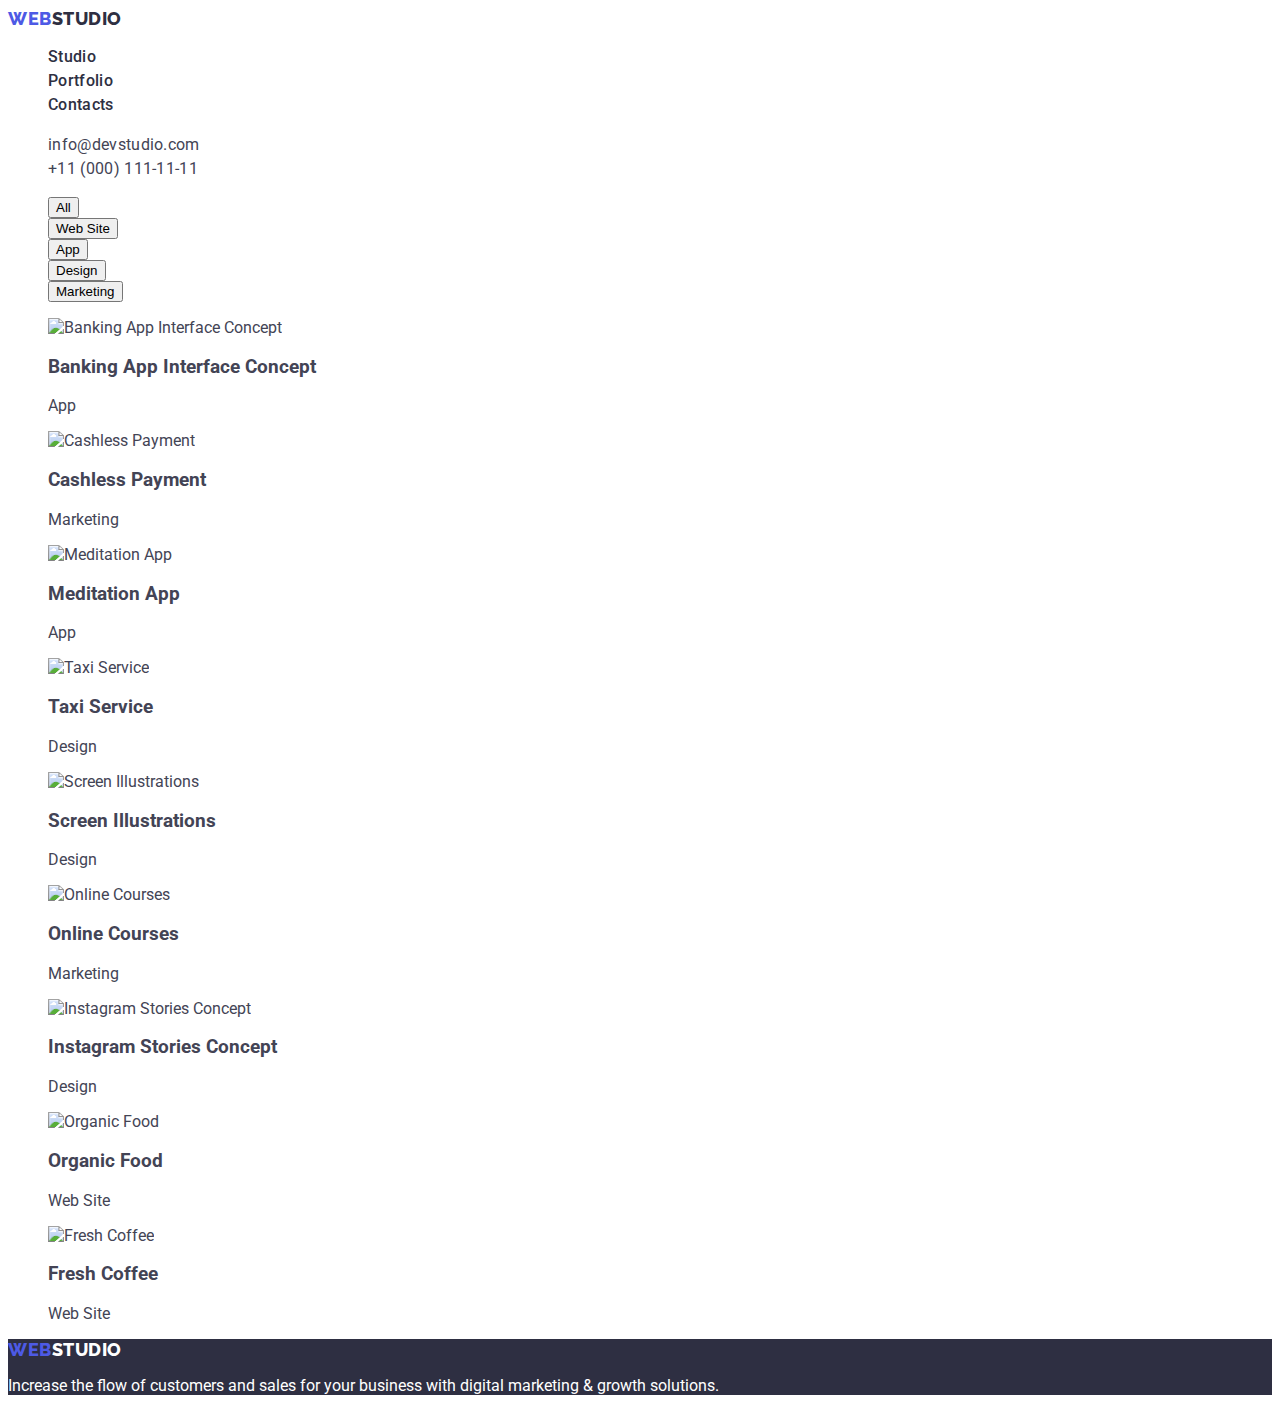
==== portfolio.html @ 9f25b4e6 "big update css class new" ====
<!DOCTYPE html>
<html lang="en">

<head>
  <meta charset="UTF-8" />
  <meta name="viewport" content="width=<device-width>, initial-scale=1.0" />
  <meta name="description" content="Homework" />
  <link rel="stylesheet" href="./css/styles.css" />
  <link rel="preconnect" href="https://fonts.googleapis.com" />
  <link rel="preconnect" href="https://fonts.gstatic.com" crossorigin />
  <link href="https://fonts.googleapis.com/css2?family=Raleway:wght@800&family=Roboto:wght@400;500;700;900&display=swap"
    rel="stylesheet" />
  <title>Portfolio</title>
</head>

<body>
  <header>
    <nav>
      <a class="logo link" href="./index.html">Web<span class="second-part-logo">Studio</span></a>
      <ul class="list">
        <li><a class="menu-item link" href="./index.html">Studio</a></li>
        <li><a class="menu-item link" href="./portfolio.html">Portfolio</a></li>
        <li><a class="menu-item link" href="">Contacts</a></li>
      </ul>
    </nav>
    <address class="contact">
      <ul class="list">
        <!-- Email Link -->
        <li><a class="contact-item link" href="mailto:info@devstudio.com">info@devstudio.com</a></li>
        <!-- Phone Link -->
        <li><a class="contact-item link" href="tel:+110001111111">+11 (000) 111-11-11</a></li>
      </ul>
    </address>
  </header>
  <main>
    <!-- Section 1 Filter  -->
    <section>
      <ul class="list">
        <li><button type="button">All</button></li>
        <li><button type="button">Web Site</button></li>
        <li><button type="button">App</button></li>
        <li><button type="button">Design</button></li>
        <li><button type="button">Marketing</button></li>
      </ul>
    </section>

    <!-- Section 2 Portfolio  -->
    <section>
      <ul class="list">
        <li>
          <img src="./images/portfolio-img-1.jpg" alt="Banking App Interface Concept" width="360" height="300" />
          <h3>Banking App Interface Concept</h3>
          <p>App</p>
        </li>
        <li>
          <img src="./images/portfolio-img-2.jpg" alt="Cashless Payment" width="360" height="300" />
          <h3>Cashless Payment</h3>
          <p>Marketing</p>
        </li>
        <li>
          <img src="./images/portfolio-img-3.jpg" alt="Meditation App" width="360" height="300" />
          <h3>Meditation App</h3>
          <p>App</p>
        </li>
        <li>
          <img src="./images/portfolio-img-4.jpg" alt="Taxi Service" width="360" height="300" />
          <h3>Taxi Service</h3>
          <p>Design</p>
        </li>

        <li>
          <img src="./images/portfolio-img-5.jpg" alt="Screen Illustrations" width="360" height="300" />
          <h3>Screen Illustrations</h3>
          <p>Design</p>
        </li>
        <li>
          <img src="./images/portfolio-img-6.jpg" alt="Online Courses" width="360" height="300" />
          <h3>Online Courses</h3>
          <p>Marketing</p>
        </li>
        <li>
          <img src="./images/portfolio-img-7.jpg" alt="Instagram Stories Concept " width="360" height="300" />
          <h3>Instagram Stories Concept</h3>
          <p>Design</p>
        </li>
        <li>
          <img src="./images/portfolio-img-8.jpg" alt="Organic Food" width="360" height="300" />
          <h3>Organic Food</h3>
          <p>Web Site</p>
        </li>
        <li>
          <img src="./images/portfolio-img-9.jpg" alt="Fresh Coffee" width="360" height="300" />
          <h3>Fresh Coffee</h3>
          <p>Web Site</p>
        </li>
      </ul>
    </section>
  </main>

  <footer class="footer">
    <!-- Footage logo -->
    <a class="logo link" href="./index.html">Web<span class="second-part-white">Studio</span></a>
    <!-- Footage text -->
    <p>
      Increase the flow of customers and sales for your business with digital
      marketing & growth solutions.
    </p>
  </footer>
</body>

</html>
---- css/styles.css ----
:root {
  --font-color: #434455;
  --background-color: #ffffff;
  --first-part-logo: #4d5ae5;
  --second-part-logo: #2e2f42;
  --second-part-white: #ffffff;
  --contact: #434455;
  --hero-background: #2e2f42;
  --hero-title: #ffffff;
  --hero-button: #4d5ae5;
  --footer-background: #2e2f42;
  --footer-text: #fff;
}
body {
  font-family: "Roboto", sans-serif;
  color: var(--font-color);
  background-color: var(--background-color);
}
.logo {
  color: var(--first-part-logo);
  font-family: "Raleway", sans-serif;
  font-size: 18px;
  font-weight: 800;
  line-height: 1.17;
  letter-spacing: 0.03em;
  text-transform: uppercase;
  text-decoration: none;
}
.second-part-logo {
  color: var(--second-part-logo);
}
.second-part-white {
  color: var(--second-part-white);
}
.list {
  list-style: none;
}
.menu-item {
  color: var(--second-part-logo);
  font-size: 16px;
  font-weight: 500;
  line-height: 1.5;
  letter-spacing: 0.02em;
}
.menu-item:hover,
.menu-item:focus,
.menu-item:active {
  color: #404bbf;
}
.link {
  text-decoration: none;
}
.contact {
  font-style: normal;
}
.contact-item {
  color: var(--contact);
  font-size: 16px;
  line-height: 1.5;
  letter-spacing: 0.02em;
}
.contact-item:hover,
.contact-item:focus,
.contact-item:active {
  color: #404bbf;
}
.hero-background {
  background-color: var(--hero-background);
}
.hero-title {
  color: var(--hero-title);
  text-align: center;
  font-family: Roboto;
  font-size: 56px;
  font-style: normal;
  font-weight: 700;
  line-height: 1.07;
  letter-spacing: 1.12px;
}
.hero-button {
  border-radius: 4px;
  background: var(--hero-button);
  box-shadow: 0px 4px 4px 0px rgba(0, 0, 0, 0.15);
}
.button-text {
  color: var(--hero-title);
  font-family: Roboto;
  font-size: 16px;
  font-style: normal;
  font-weight: 500;
  line-height: 1.5em; /* 150% */
  letter-spacing: 0.64px;
}
.footer {
  background-color: var(--footer-background);
  color: var(--footer-text);
}
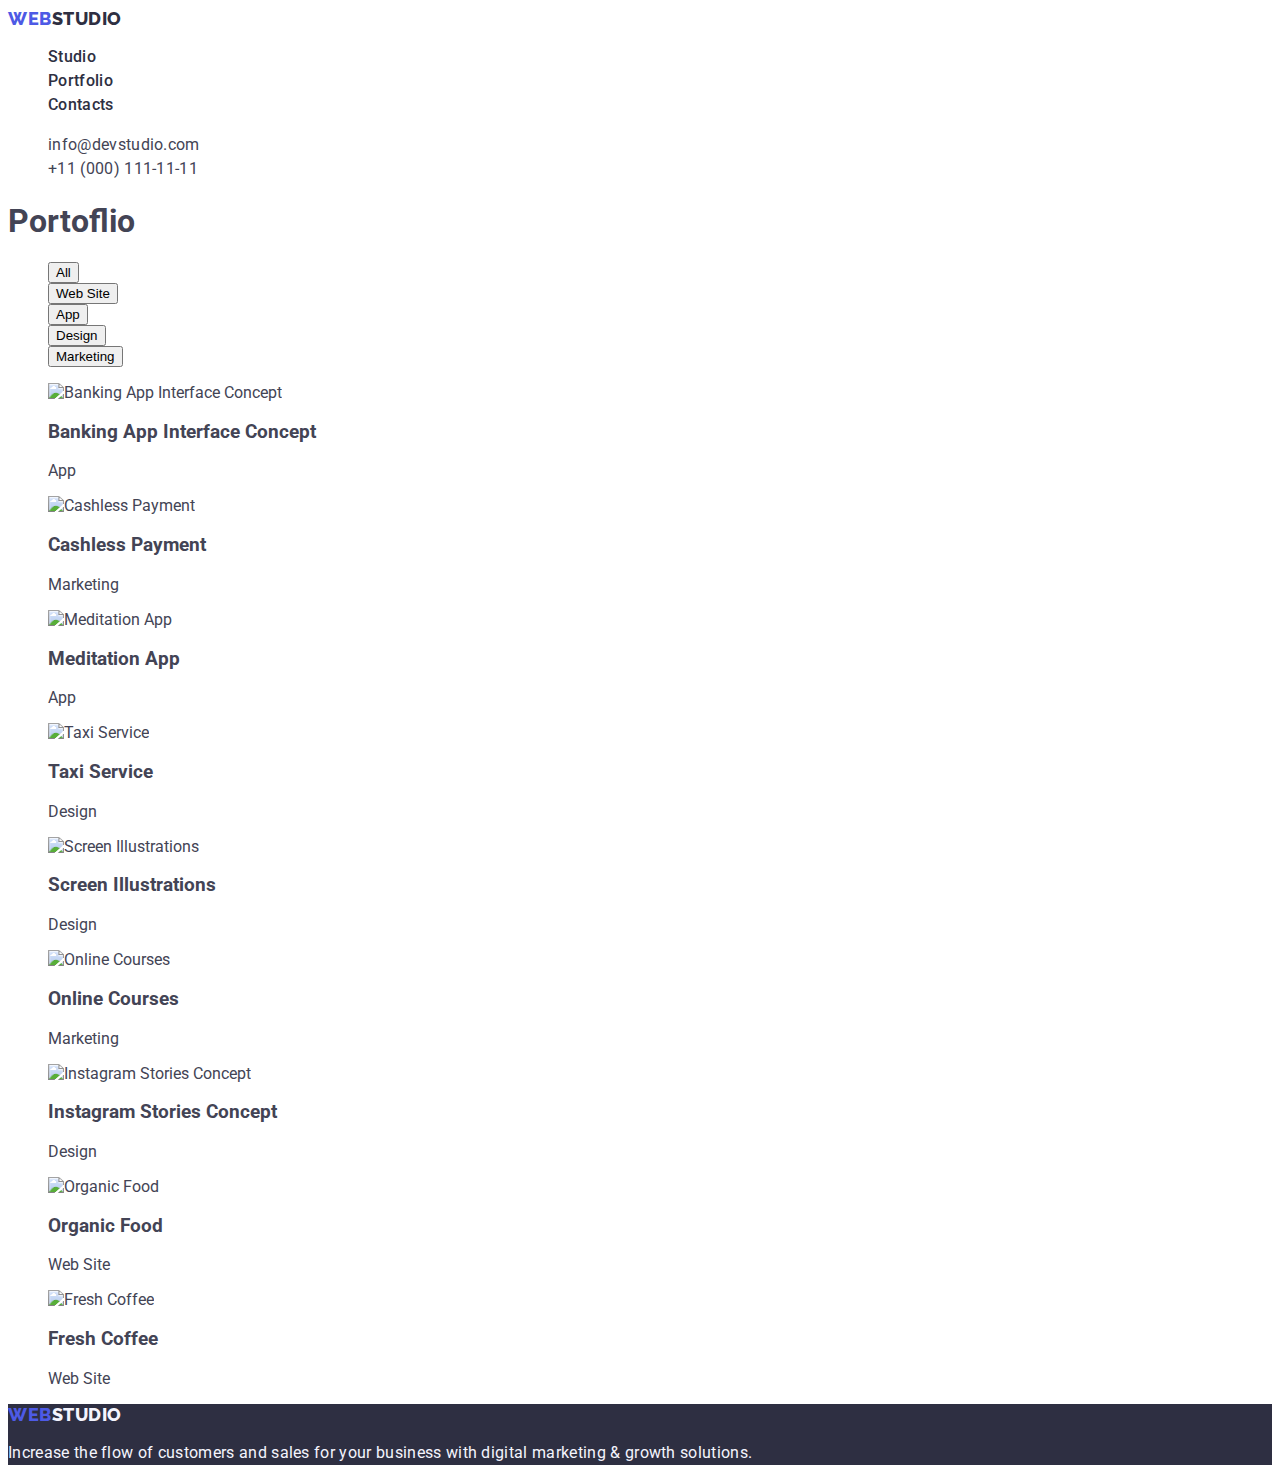
==== commit 8e5bd5b5: "portfolio-update" ====
--- a/portfolio.html
+++ b/portfolio.html
@@ -33,8 +33,8 @@
     </address>
   </header>
   <main>
-    <!-- Section 1 Filter  -->
     <section>
+      <h1>Portoflio</h1>
       <ul class="list">
         <li><button type="button">All</button></li>
         <li><button type="button">Web Site</button></li>
@@ -42,10 +42,7 @@
         <li><button type="button">Design</button></li>
         <li><button type="button">Marketing</button></li>
       </ul>
-    </section>
 
-    <!-- Section 2 Portfolio  -->
-    <section>
       <ul class="list">
         <li>
           <img src="./images/portfolio-img-1.jpg" alt="Banking App Interface Concept" width="360" height="300" />
@@ -101,7 +98,7 @@
     <!-- Footage logo -->
     <a class="logo link" href="./index.html">Web<span class="second-part-white">Studio</span></a>
     <!-- Footage text -->
-    <p>
+    <p class="footer-text">
       Increase the flow of customers and sales for your business with digital
       marketing & growth solutions.
     </p>
--- a/css/styles.css
+++ b/css/styles.css
@@ -3,13 +3,17 @@
   --background-color: #ffffff;
   --first-part-logo: #4d5ae5;
   --second-part-logo: #2e2f42;
-  --second-part-white: #ffffff;
+  --second-part-white: #f4f4fd;
   --contact: #434455;
   --hero-background: #2e2f42;
   --hero-title: #ffffff;
   --hero-button: #4d5ae5;
   --footer-background: #2e2f42;
-  --footer-text: #fff;
+  --footer-text: #f4f4fd;
+  --features-title: #2e2f42;
+  --button-hover: #404bbf;
+  --main-header: #2e2f42;
+  --light-bg: #f4f4fd;
 }
 body {
   font-family: "Roboto", sans-serif;
@@ -75,23 +79,72 @@
   font-style: normal;
   font-weight: 700;
   line-height: 1.07;
-  letter-spacing: 1.12px;
+  letter-spacing: 0.02em;
 }
 .hero-button {
-  border-radius: 4px;
   background: var(--hero-button);
-  box-shadow: 0px 4px 4px 0px rgba(0, 0, 0, 0.15);
-}
-.button-text {
   color: var(--hero-title);
-  font-family: Roboto;
+  font-family: "Roboto", sans-serif;
   font-size: 16px;
   font-style: normal;
   font-weight: 500;
-  line-height: 1.5em; /* 150% */
-  letter-spacing: 0.64px;
+  line-height: 1.5;
+  letter-spacing: 0.04em;
+  cursor: pointer;
+}
+.hero-button:hover,
+.hero-button:focus,
+.hero-button:active {
+  background-color: var(--button-hover);
+}
+.features-title {
+  color: var(--features-title);
+  font-family: Roboto;
+  font-size: 20px;
+  font-style: normal;
+  font-weight: 500;
+  line-height: 1.2;
+  letter-spacing: 0.02em;
+}
+.features-text {
+  line-height: 1.5; /* 150% */
+  letter-spacing: 0.02em;
+}
+.light-bg {
+  background: var(--light-bg);
+}
+.team-card {
+  background: #ffffff;
+}
+.team-title {
+  color: var(--features-title);
+  font-family: Roboto;
+  font-size: 20px;
+  font-style: normal;
+  font-weight: 500;
+  line-height: 1.2;
+  letter-spacing: 0.02em;
+}
+.team-text {
+  line-height: 1.5; /* 150% */
+  letter-spacing: 0.02em;
+}
+.main-header {
+  color: var(--main-header);
+  text-align: center;
+  font-family: Roboto;
+  font-size: 36px;
+  font-style: normal;
+  font-weight: 700;
+  line-height: 1.11;
+  letter-spacing: 0.02em;
+  text-transform: capitalize;
 }
 .footer {
   background-color: var(--footer-background);
+}
+.footer-text {
   color: var(--footer-text);
+  line-height: 1.5;
+  letter-spacing: 0.02em;
 }
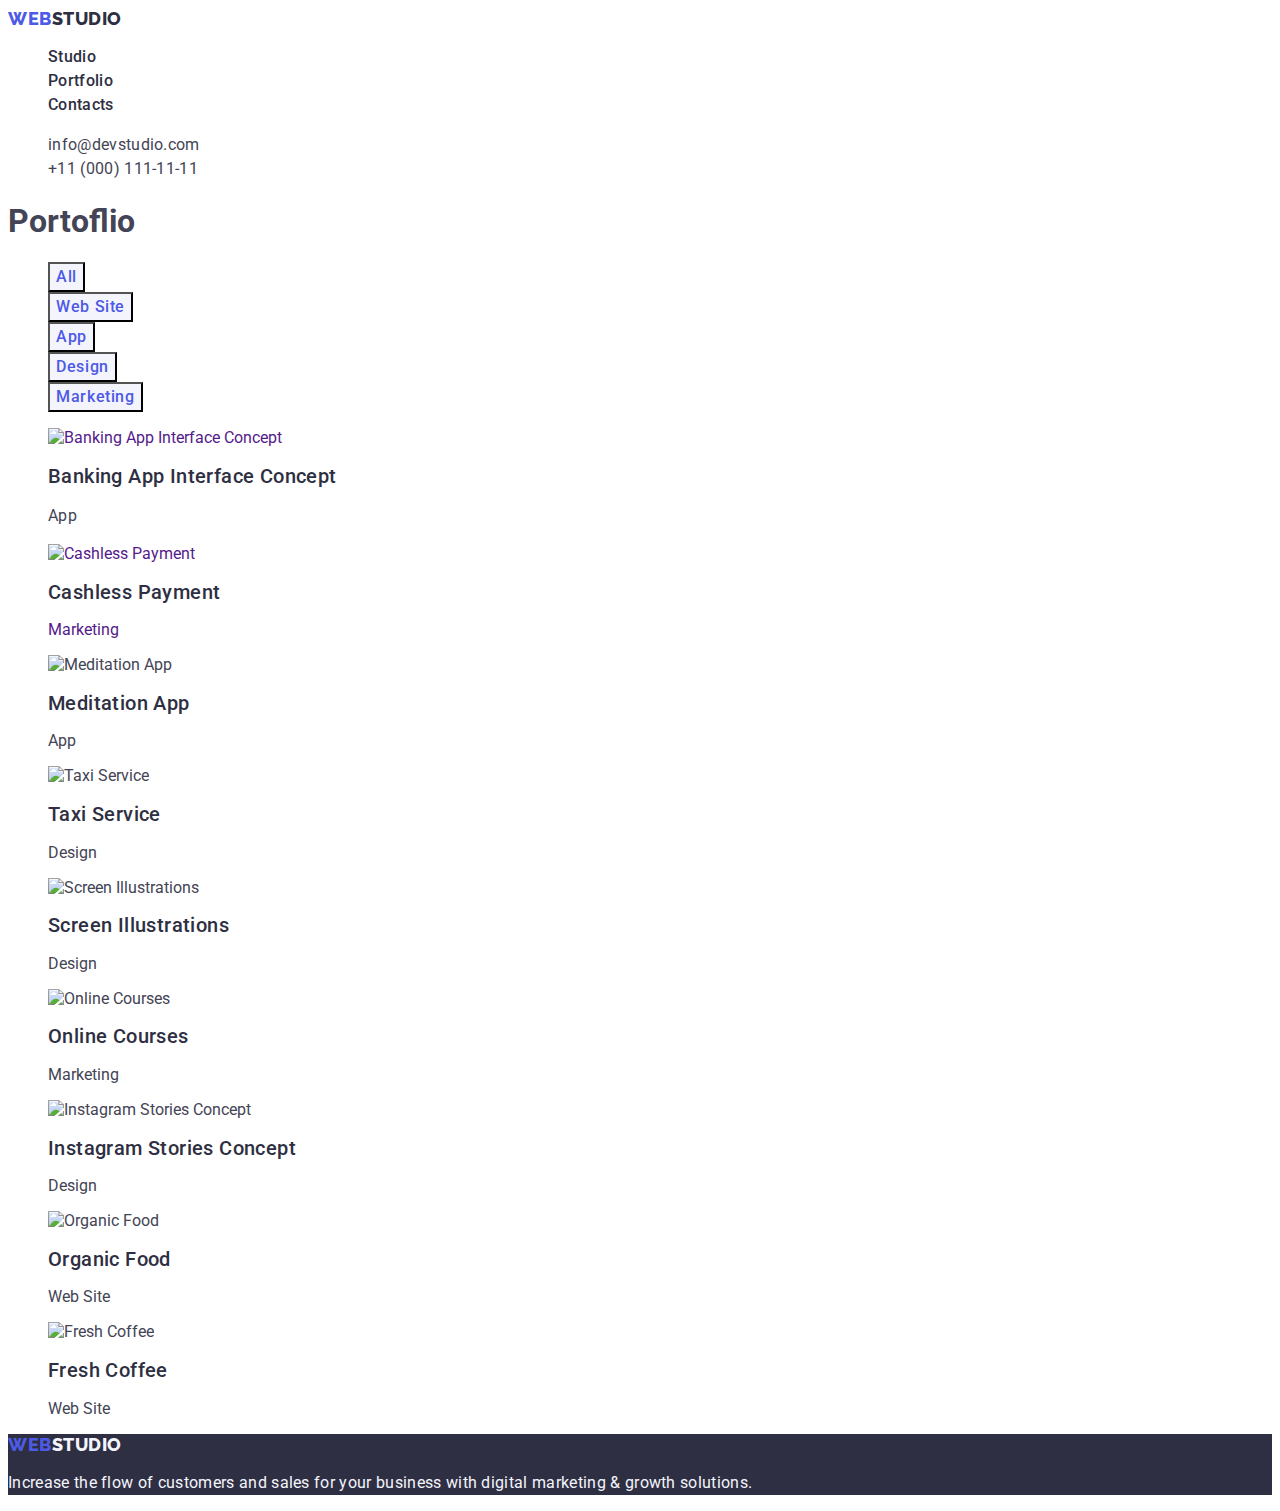
==== commit 75a3fd80: "last css upd" ====
--- a/portfolio.html
+++ b/portfolio.html
@@ -36,59 +36,77 @@
     <section>
       <h1>Portoflio</h1>
       <ul class="list">
-        <li><button type="button">All</button></li>
-        <li><button type="button">Web Site</button></li>
-        <li><button type="button">App</button></li>
-        <li><button type="button">Design</button></li>
-        <li><button type="button">Marketing</button></li>
+        <li><button type="button" class="filter-btn">All</button></li>
+        <li><button type="button" class="filter-btn">Web Site</button></li>
+        <li><button type="button" class="filter-btn">App</button></li>
+        <li><button type="button" class="filter-btn">Design</button></li>
+        <li><button type="button" class="filter-btn">Marketing</button></li>
       </ul>
 
       <ul class="list">
         <li>
-          <img src="./images/portfolio-img-1.jpg" alt="Banking App Interface Concept" width="360" height="300" />
-          <h3>Banking App Interface Concept</h3>
-          <p>App</p>
+          <a class="link" href="">
+            <img src="./images/portfolio-img-1.jpg" alt="Banking App Interface Concept" width="360" height="300" />
+            <h2 class="portfolio-title">Banking App Interface Concept</h2>
+            <p class="portfolio-text">App</p>
+          </a>
         </li>
         <li>
-          <img src="./images/portfolio-img-2.jpg" alt="Cashless Payment" width="360" height="300" />
-          <h3>Cashless Payment</h3>
-          <p>Marketing</p>
+          <a class="link" href="">
+            <img src="./images/portfolio-img-2.jpg" alt="Cashless Payment" width="360" height="300" />
+            <h2 class="portfolio-title">Cashless Payment</h2>
+            <p>Marketing</p>
+          </a>
         </li>
         <li>
+          <a class="link" href=""></a>
           <img src="./images/portfolio-img-3.jpg" alt="Meditation App" width="360" height="300" />
-          <h3>Meditation App</h3>
+          <h2 class="portfolio-title">Meditation App</h2>
           <p>App</p>
+          </a>
         </li>
         <li>
+          <a class="link" href=""></a>
           <img src="./images/portfolio-img-4.jpg" alt="Taxi Service" width="360" height="300" />
-          <h3>Taxi Service</h3>
+          <h2 class="portfolio-title">Taxi Service</h2>
           <p>Design</p>
+          </a>
         </li>
 
         <li>
+          <a class="link" href=""></a>
           <img src="./images/portfolio-img-5.jpg" alt="Screen Illustrations" width="360" height="300" />
-          <h3>Screen Illustrations</h3>
+          <h2 class="portfolio-title">Screen Illustrations</h2>
           <p>Design</p>
+          </a>
         </li>
         <li>
+          <a class="link" href=""></a>
           <img src="./images/portfolio-img-6.jpg" alt="Online Courses" width="360" height="300" />
-          <h3>Online Courses</h3>
+          <h2 class="portfolio-title">Online Courses</h2>
           <p>Marketing</p>
+          </a>
         </li>
         <li>
+          <a class="link" href=""></a>
           <img src="./images/portfolio-img-7.jpg" alt="Instagram Stories Concept " width="360" height="300" />
-          <h3>Instagram Stories Concept</h3>
+          <h2 class="portfolio-title">Instagram Stories Concept</h2>
           <p>Design</p>
+          </a>
         </li>
         <li>
+          <a class="link" href=""></a>
           <img src="./images/portfolio-img-8.jpg" alt="Organic Food" width="360" height="300" />
-          <h3>Organic Food</h3>
+          <h2 class="portfolio-title">Organic Food</h2>
           <p>Web Site</p>
+          </a>
         </li>
         <li>
+          <a class="link" href=""></a>
           <img src="./images/portfolio-img-9.jpg" alt="Fresh Coffee" width="360" height="300" />
-          <h3>Fresh Coffee</h3>
+          <h2 class="portfolio-title">Fresh Coffee</h2>
           <p>Web Site</p>
+          </a>
         </li>
       </ul>
     </section>
--- a/css/styles.css
+++ b/css/styles.css
@@ -14,6 +14,8 @@
   --button-hover: #404bbf;
   --main-header: #2e2f42;
   --light-bg: #f4f4fd;
+  --portfolio-title: #2e2f42;
+  --portfolio-text: #434455;
 }
 body {
   font-family: "Roboto", sans-serif;
@@ -92,6 +94,24 @@
   letter-spacing: 0.04em;
   cursor: pointer;
 }
+.filter-btn {
+  background: var(--light-bg);
+  color: var(--hero-button);
+  font-family: "Roboto", sans-serif;
+  font-size: 16px;
+  font-style: normal;
+  font-weight: 500;
+  line-height: 1.5;
+  letter-spacing: 0.04em;
+  cursor: pointer;
+}
+.filter-btn:hover,
+.filter-btn:focus,
+.filter-btn:active {
+  color: #ffffff;
+  background-color: #404bbf;
+}
+
 .hero-button:hover,
 .hero-button:focus,
 .hero-button:active {
@@ -140,6 +160,21 @@
   letter-spacing: 0.02em;
   text-transform: capitalize;
 }
+.portfolio-title {
+  font-size: 20px;
+  font-weight: 500;
+  line-height: 1.2;
+  letter-spacing: 0.02em;
+  color: var(--portfolio-title);
+}
+.portfolio-text {
+  font-size: 16px;
+  font-weight: 400;
+  line-height: 1.5;
+  letter-spacing: 0.02em;
+  color: var(--portfolio-text);
+}
+
 .footer {
   background-color: var(--footer-background);
 }
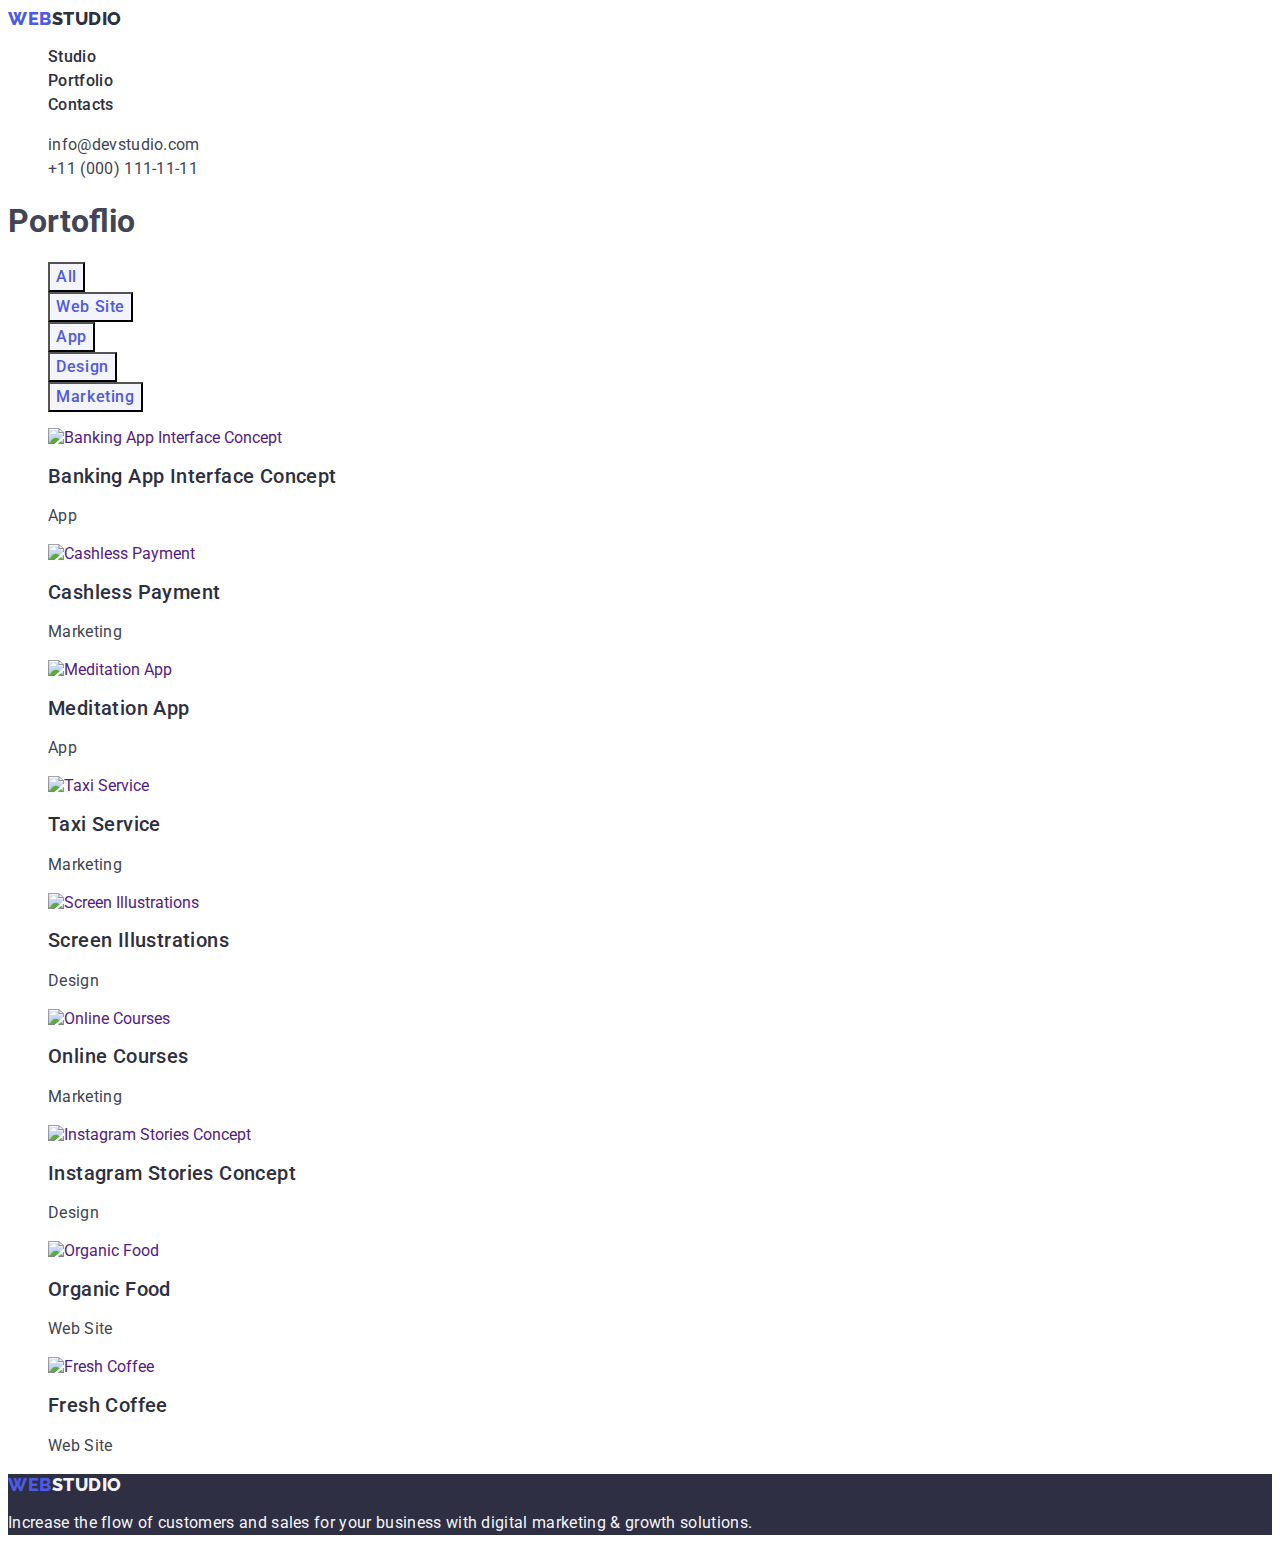
==== commit b74773f5: "finish" ====
--- a/portfolio.html
+++ b/portfolio.html
@@ -55,57 +55,57 @@
           <a class="link" href="">
             <img src="./images/portfolio-img-2.jpg" alt="Cashless Payment" width="360" height="300" />
             <h2 class="portfolio-title">Cashless Payment</h2>
-            <p>Marketing</p>
+            <p class="portfolio-text">Marketing</p>
           </a>
         </li>
         <li>
-          <a class="link" href=""></a>
-          <img src="./images/portfolio-img-3.jpg" alt="Meditation App" width="360" height="300" />
-          <h2 class="portfolio-title">Meditation App</h2>
-          <p>App</p>
+          <a class="link" href="">
+            <img src="./images/portfolio-img-3.jpg" alt="Meditation App" width="360" height="300" />
+            <h2 class="portfolio-title">Meditation App</h2>
+            <p class="portfolio-text">App</p>
           </a>
         </li>
         <li>
-          <a class="link" href=""></a>
-          <img src="./images/portfolio-img-4.jpg" alt="Taxi Service" width="360" height="300" />
-          <h2 class="portfolio-title">Taxi Service</h2>
-          <p>Design</p>
+          <a class="link" href="">
+            <img src="./images/portfolio-img-4.jpg" alt="Taxi Service" width="360" height="300" />
+            <h2 class="portfolio-title">Taxi Service</h2>
+            <p class="portfolio-text">Marketing</p>
           </a>
         </li>
 
         <li>
-          <a class="link" href=""></a>
-          <img src="./images/portfolio-img-5.jpg" alt="Screen Illustrations" width="360" height="300" />
-          <h2 class="portfolio-title">Screen Illustrations</h2>
-          <p>Design</p>
+          <a class="link" href="">
+            <img src="./images/portfolio-img-5.jpg" alt="Screen Illustrations" width="360" height="300" />
+            <h2 class="portfolio-title">Screen Illustrations</h2>
+            <p class="portfolio-text">Design</p>
           </a>
         </li>
         <li>
-          <a class="link" href=""></a>
-          <img src="./images/portfolio-img-6.jpg" alt="Online Courses" width="360" height="300" />
-          <h2 class="portfolio-title">Online Courses</h2>
-          <p>Marketing</p>
+          <a class="link" href="">
+            <img src="./images/portfolio-img-6.jpg" alt="Online Courses" width="360" height="300" />
+            <h2 class="portfolio-title">Online Courses</h2>
+            <p class="portfolio-text">Marketing</p>
           </a>
         </li>
         <li>
-          <a class="link" href=""></a>
-          <img src="./images/portfolio-img-7.jpg" alt="Instagram Stories Concept " width="360" height="300" />
-          <h2 class="portfolio-title">Instagram Stories Concept</h2>
-          <p>Design</p>
+          <a class="link" href="">
+            <img src="./images/portfolio-img-7.jpg" alt="Instagram Stories Concept " width="360" height="300" />
+            <h2 class="portfolio-title">Instagram Stories Concept</h2>
+            <p class="portfolio-text">Design</p>
           </a>
         </li>
         <li>
-          <a class="link" href=""></a>
-          <img src="./images/portfolio-img-8.jpg" alt="Organic Food" width="360" height="300" />
-          <h2 class="portfolio-title">Organic Food</h2>
-          <p>Web Site</p>
+          <a class="link" href="">
+            <img src="./images/portfolio-img-8.jpg" alt="Organic Food" width="360" height="300" />
+            <h2 class="portfolio-title">Organic Food</h2>
+            <p class="portfolio-text">Web Site</p>
           </a>
         </li>
         <li>
-          <a class="link" href=""></a>
-          <img src="./images/portfolio-img-9.jpg" alt="Fresh Coffee" width="360" height="300" />
-          <h2 class="portfolio-title">Fresh Coffee</h2>
-          <p>Web Site</p>
+          <a class="link" href="">
+            <img src="./images/portfolio-img-9.jpg" alt="Fresh Coffee" width="360" height="300" />
+            <h2 class="portfolio-title">Fresh Coffee</h2>
+            <p class="portfolio-text">Web Site</p>
           </a>
         </li>
       </ul>
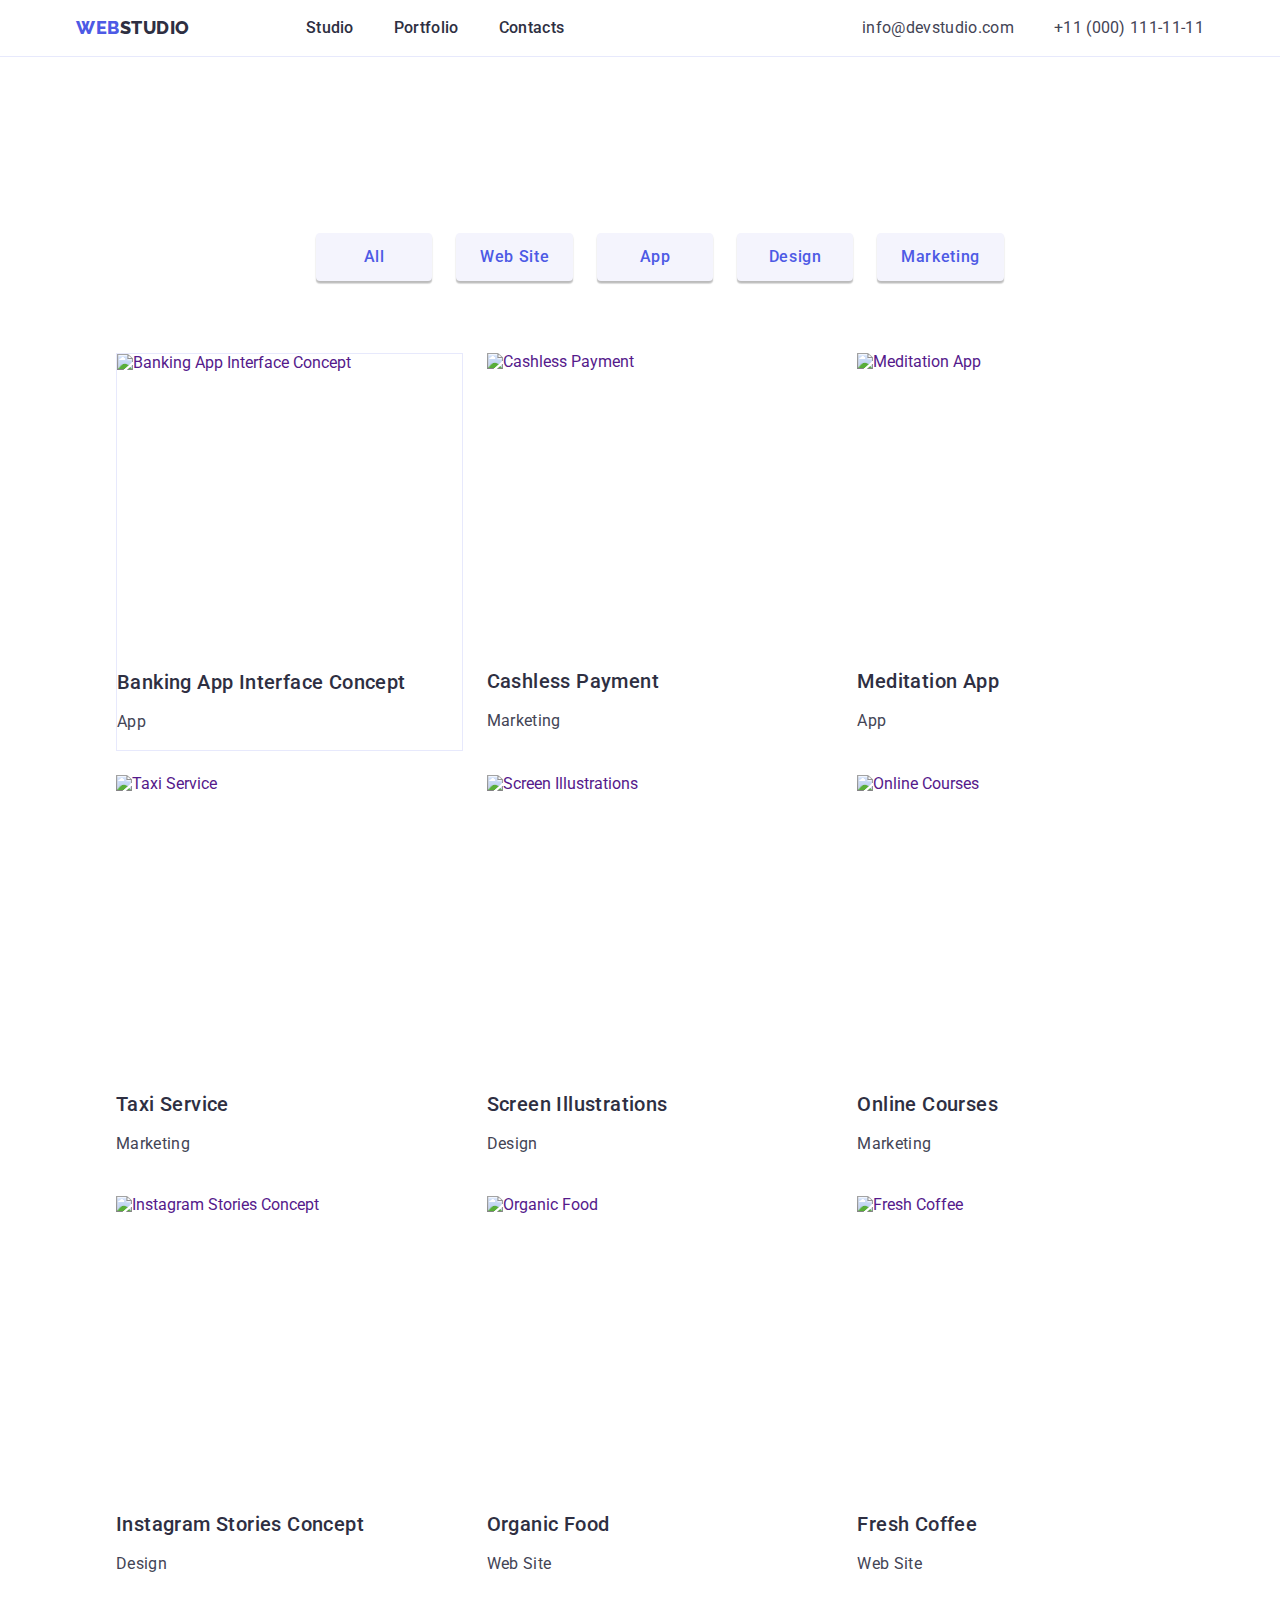
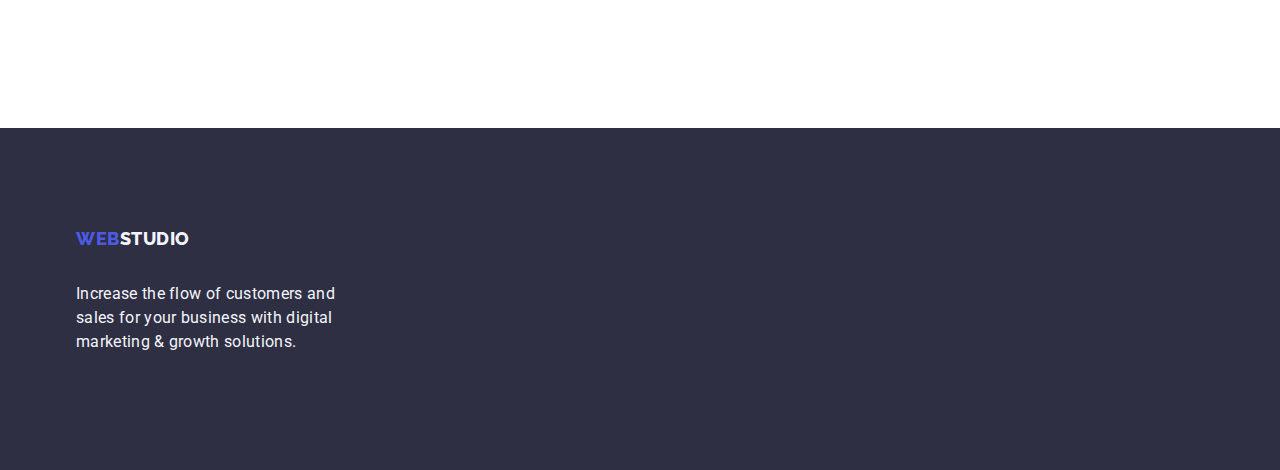
==== commit 6d228347: "portfolio update styles" ====
--- a/portfolio.html
+++ b/portfolio.html
@@ -5,121 +5,128 @@
   <meta charset="UTF-8" />
   <meta name="viewport" content="width=<device-width>, initial-scale=1.0" />
   <meta name="description" content="Homework" />
-  <link rel="stylesheet" href="./css/styles.css" />
+  <link href="https://fonts.googleapis.com/css2?family=Raleway:wght@800&family=Roboto:wght@400;500;700;900&display=swap"
+    rel="stylesheet" />
   <link rel="preconnect" href="https://fonts.googleapis.com" />
   <link rel="preconnect" href="https://fonts.gstatic.com" crossorigin />
-  <link href="https://fonts.googleapis.com/css2?family=Raleway:wght@800&family=Roboto:wght@400;500;700;900&display=swap"
-    rel="stylesheet" />
+  <link rel="stylesheet"
+    href="https://cdnjs.cloudflare.com/ajax/libs/modern-normalize/1.0.0/modern-normalize.min.css" />
+  <link rel="stylesheet" href="./css/styles.css" />
   <title>Portfolio</title>
 </head>
 
 <body>
-  <header>
-    <nav>
-      <a class="logo link" href="./index.html">Web<span class="second-part-logo">Studio</span></a>
-      <ul class="list">
-        <li><a class="menu-item link" href="./index.html">Studio</a></li>
-        <li><a class="menu-item link" href="./portfolio.html">Portfolio</a></li>
-        <li><a class="menu-item link" href="">Contacts</a></li>
-      </ul>
-    </nav>
-    <address class="contact">
-      <ul class="list">
-        <!-- Email Link -->
-        <li><a class="contact-item link" href="mailto:info@devstudio.com">info@devstudio.com</a></li>
-        <!-- Phone Link -->
-        <li><a class="contact-item link" href="tel:+110001111111">+11 (000) 111-11-11</a></li>
-      </ul>
-    </address>
+  <header class="header">
+    <div class="main-div container">
+      <nav class="nav-menu">
+        <a class="logo link" href="./index.html">Web<span class="second-part-logo">Studio</span></a>
+        <ul class="nav-menu-list list">
+          <li><a class="items menu-item link" href="./index.html">Studio</a></li>
+          <li><a class="items menu-item link" href="./portfolio.html">Portfolio</a></li>
+          <li><a class="items menu-item link" href="">Contacts</a></li>
+        </ul>
+      </nav>
+      <address class="contact">
+        <ul class="address-list list">
+          <!-- Email Link -->
+          <li><a class="items contact-item link" href="mailto:info@devstudio.com">info@devstudio.com</a></li>
+          <!-- Phone Link -->
+          <li><a class="items contact-item link" href="tel:+110001111111">+11 (000) 111-11-11</a></li>
+        </ul>
+      </address>
+    </div>
   </header>
   <main>
-    <section>
-      <h1>Portoflio</h1>
-      <ul class="list">
-        <li><button type="button" class="filter-btn">All</button></li>
-        <li><button type="button" class="filter-btn">Web Site</button></li>
-        <li><button type="button" class="filter-btn">App</button></li>
-        <li><button type="button" class="filter-btn">Design</button></li>
-        <li><button type="button" class="filter-btn">Marketing</button></li>
-      </ul>
+    <section class="section-filter">
+      <div class="container">
+        <h1 class="hidden">Portoflio</h1>
+        <ul class="card-set card-set-filter list">
+          <li><button type="button" class="btn filter-btn">All</button></li>
+          <li><button type="button" class="btn filter-btn">Web Site</button></li>
+          <li><button type="button" class="btn filter-btn">App</button></li>
+          <li><button type="button" class="btn filter-btn">Design</button></li>
+          <li><button type="button" class="btn filter-btn">Marketing</button></li>
+        </ul>
 
-      <ul class="list">
-        <li>
-          <a class="link" href="">
-            <img src="./images/portfolio-img-1.jpg" alt="Banking App Interface Concept" width="360" height="300" />
-            <h2 class="portfolio-title">Banking App Interface Concept</h2>
-            <p class="portfolio-text">App</p>
-          </a>
-        </li>
-        <li>
-          <a class="link" href="">
-            <img src="./images/portfolio-img-2.jpg" alt="Cashless Payment" width="360" height="300" />
-            <h2 class="portfolio-title">Cashless Payment</h2>
-            <p class="portfolio-text">Marketing</p>
-          </a>
-        </li>
-        <li>
-          <a class="link" href="">
-            <img src="./images/portfolio-img-3.jpg" alt="Meditation App" width="360" height="300" />
-            <h2 class="portfolio-title">Meditation App</h2>
-            <p class="portfolio-text">App</p>
-          </a>
-        </li>
-        <li>
-          <a class="link" href="">
-            <img src="./images/portfolio-img-4.jpg" alt="Taxi Service" width="360" height="300" />
-            <h2 class="portfolio-title">Taxi Service</h2>
-            <p class="portfolio-text">Marketing</p>
-          </a>
-        </li>
-
-        <li>
-          <a class="link" href="">
-            <img src="./images/portfolio-img-5.jpg" alt="Screen Illustrations" width="360" height="300" />
-            <h2 class="portfolio-title">Screen Illustrations</h2>
-            <p class="portfolio-text">Design</p>
-          </a>
-        </li>
-        <li>
-          <a class="link" href="">
-            <img src="./images/portfolio-img-6.jpg" alt="Online Courses" width="360" height="300" />
-            <h2 class="portfolio-title">Online Courses</h2>
-            <p class="portfolio-text">Marketing</p>
-          </a>
-        </li>
-        <li>
-          <a class="link" href="">
-            <img src="./images/portfolio-img-7.jpg" alt="Instagram Stories Concept " width="360" height="300" />
-            <h2 class="portfolio-title">Instagram Stories Concept</h2>
-            <p class="portfolio-text">Design</p>
-          </a>
-        </li>
-        <li>
-          <a class="link" href="">
-            <img src="./images/portfolio-img-8.jpg" alt="Organic Food" width="360" height="300" />
-            <h2 class="portfolio-title">Organic Food</h2>
-            <p class="portfolio-text">Web Site</p>
-          </a>
-        </li>
-        <li>
-          <a class="link" href="">
-            <img src="./images/portfolio-img-9.jpg" alt="Fresh Coffee" width="360" height="300" />
-            <h2 class="portfolio-title">Fresh Coffee</h2>
-            <p class="portfolio-text">Web Site</p>
-          </a>
-        </li>
-      </ul>
+        <ul class="card-set list">
+          <li class="li-item-services project-cards">
+            <a class="link" href="">
+              <img src="./images/portfolio-img-1.jpg" alt="Banking App Interface Concept" width="360" height="300" />
+              <h2 class="titles">Banking App Interface Concept</h2>
+              <p class="text portfolio-text">App</p>
+            </a>
+          </li>
+          <li class="li-item-services">
+            <a class="link" href="">
+              <img src="./images/portfolio-img-2.jpg" alt="Cashless Payment" width="360" height="300" />
+              <h2 class="titles">Cashless Payment</h2>
+              <p class="text portfolio-text">Marketing</p>
+            </a>
+          </li>
+          <li class="li-item-services">
+            <a class="link" href="">
+              <img src="./images/portfolio-img-3.jpg" alt="Meditation App" width="360" height="300" />
+              <h2 class="titles">Meditation App</h2>
+              <p class="text portfolio-text">App</p>
+            </a>
+          </li>
+          <li class="li-item-services">
+            <a class="link" href="">
+              <img src="./images/portfolio-img-4.jpg" alt="Taxi Service" width="360" height="300" />
+              <h2 class="titles">Taxi Service</h2>
+              <p class="text portfolio-text">Marketing</p>
+            </a>
+          </li>
+          <li class="li-item-services">
+            <a class="link" href="">
+              <img src="./images/portfolio-img-5.jpg" alt="Screen Illustrations" width="360" height="300" />
+              <h2 class="titles">Screen Illustrations</h2>
+              <p class="text portfolio-text">Design</p>
+            </a>
+          </li>
+          <li class="li-item-services">
+            <a class="link" href="">
+              <img src="./images/portfolio-img-6.jpg" alt="Online Courses" width="360" height="300" />
+              <h2 class="titles">Online Courses</h2>
+              <p class="text portfolio-text">Marketing</p>
+            </a>
+          </li>
+          <li class="li-item-services">
+            <a class="link" href="">
+              <img src="./images/portfolio-img-7.jpg" alt="Instagram Stories Concept " width="360" height="300" />
+              <h2 class="titles">Instagram Stories Concept</h2>
+              <p class="text portfolio-text">Design</p>
+            </a>
+          </li>
+          <li class="li-item-services">
+            <a class="link" href="">
+              <img src="./images/portfolio-img-8.jpg" alt="Organic Food" width="360" height="300" />
+              <h2 class="titles">Organic Food</h2>
+              <p class="text portfolio-text">Web Site</p>
+            </a>
+          </li>
+          <li class="li-item-services">
+            <a class="link" href="">
+              <img src="./images/portfolio-img-9.jpg" alt="Fresh Coffee" width="360" height="300" />
+              <h2 class="titles">Fresh Coffee</h2>
+              <p class="text portfolio-text">Web Site</p>
+            </a>
+          </li>
+        </ul>
+      </div>
     </section>
   </main>
 
   <footer class="footer">
-    <!-- Footage logo -->
-    <a class="logo link" href="./index.html">Web<span class="second-part-white">Studio</span></a>
-    <!-- Footage text -->
-    <p class="footer-text">
-      Increase the flow of customers and sales for your business with digital
-      marketing & growth solutions.
-    </p>
+    <div class="container">
+      <!-- Footage logo -->
+      <a class="logo logo-footer link" href="./index.html">Web<span class="second-part-logo-footer">Studio</span></a>
+      <!-- Footage text -->
+      <p class="text footer-text">
+        Increase the flow of customers and sales for your business with digital
+        marketing & growth solutions.
+      </p>
+    </div>
   </footer>
 </body>
 
--- a/css/styles.css
+++ b/css/styles.css
@@ -1,29 +1,55 @@
 :root {
-  --font-color: #434455;
-  --background-color: #ffffff;
-  --first-part-logo: #4d5ae5;
-  --second-part-logo: #2e2f42;
-  --second-part-white: #f4f4fd;
-  --contact: #434455;
-  --hero-background: #2e2f42;
-  --hero-title: #ffffff;
-  --hero-button: #4d5ae5;
-  --footer-background: #2e2f42;
-  --footer-text: #f4f4fd;
-  --features-title: #2e2f42;
-  --button-hover: #404bbf;
-  --main-header: #2e2f42;
-  --light-bg: #f4f4fd;
-  --portfolio-title: #2e2f42;
-  --portfolio-text: #434455;
+  --primary-brand: #4d5ae5;
+  --pressed-state: #404bbf;
+  --dark: #2e2f42;
+  --text-color: #434455;
+  --main-white: #ffffff;
+  --light-mode: #f4f4fd;
+  --aacent: #e7e9fc;
 }
 body {
   font-family: "Roboto", sans-serif;
-  color: var(--font-color);
-  background-color: var(--background-color);
+  color: var(--text-color);
+  background-color: var(--main-white);
+  margin: 0;
+}
+img {
+  display: block;
+}
+.header {
+  display: flex;
+  align-items: center;
+  justify-content: space-between;
+  border-bottom: 1px solid var(--aacent);
+}
+.container {
+  width: 1158px;
+  margin: 0 auto;
+  padding: 0 15px;
+}
+.main-div {
+  display: flex;
+}
+.section {
+  padding: 120px 0;
+}
+.section-filter {
+  padding: 96px 0 120px 0;
+}
+.nav-menu {
+  display: flex;
+  align-items: center;
+}
+.nav-menu-list {
+  display: flex;
+  gap: 40px;
+}
+.address-list {
+  display: flex;
+  gap: 40px;
 }
 .logo {
-  color: var(--first-part-logo);
+  color: var(--primary-brand);
   font-family: "Raleway", sans-serif;
   font-size: 18px;
   font-weight: 800;
@@ -31,155 +57,179 @@
   letter-spacing: 0.03em;
   text-transform: uppercase;
   text-decoration: none;
-}
+  margin-right: 76px;
+}
+.logo-footer {
+  display: inline-block;
+  margin-bottom: 16px;
+}
+
 .second-part-logo {
-  color: var(--second-part-logo);
-}
-.second-part-white {
-  color: var(--second-part-white);
+  color: var(--dark);
+}
+.second-part-logo-footer {
+  color: var(--light-mode);
 }
 .list {
   list-style: none;
 }
+.card-set {
+  display: flex;
+  flex-wrap: wrap;
+  gap: 24px;
+}
+.card-set-filter {
+  margin-bottom: 72px;
+  justify-content: center;
+}
+.li-item {
+  width: calc((100% - 72px) / 4);
+}
+.li-item-services {
+  width: calc((100% - 48px) / 3);
+}
+.project-cards {
+  border: 1px solid var(--aacent);
+}
+.hidden {
+  visibility: hidden;
+}
+.link {
+  text-decoration: none;
+}
+.items {
+  font-size: 16px;
+  line-height: 1.5;
+  letter-spacing: 0.02em;
+}
 .menu-item {
-  color: var(--second-part-logo);
-  font-size: 16px;
+  color: var(--dark);
   font-weight: 500;
-  line-height: 1.5;
-  letter-spacing: 0.02em;
+  padding: 24px 0;
 }
 .menu-item:hover,
 .menu-item:focus,
 .menu-item:active {
-  color: #404bbf;
-}
-.link {
-  text-decoration: none;
+  color: var(--pressed-state);
 }
 .contact {
   font-style: normal;
+  margin-left: auto;
 }
 .contact-item {
-  color: var(--contact);
-  font-size: 16px;
-  line-height: 1.5;
-  letter-spacing: 0.02em;
+  color: var(--text-color);
 }
 .contact-item:hover,
 .contact-item:focus,
 .contact-item:active {
-  color: #404bbf;
-}
-.hero-background {
-  background-color: var(--hero-background);
+  color: var(--pressed-state);
+}
+.hero-bg {
+  background-color: var(--dark);
+  padding: 188px 0;
 }
 .hero-title {
-  color: var(--hero-title);
-  text-align: center;
-  font-family: Roboto;
+  color: var(--main-white);
+  text-align: center;
   font-size: 56px;
-  font-style: normal;
   font-weight: 700;
   line-height: 1.07;
   letter-spacing: 0.02em;
-}
-.hero-button {
-  background: var(--hero-button);
-  color: var(--hero-title);
-  font-family: "Roboto", sans-serif;
+  max-width: 496px;
+}
+.btn {
   font-size: 16px;
-  font-style: normal;
   font-weight: 500;
   line-height: 1.5;
   letter-spacing: 0.04em;
   cursor: pointer;
 }
+.hero-btn {
+  min-width: 169px;
+  height: 56px;
+  display: block;
+  border: none;
+  cursor: pointer;
+  background: var(--primary-brand);
+  color: var(--main-white);
+  padding: 16px 32px;
+  margin: auto;
+  border-radius: 4px;
+  box-shadow: 0px 4px 4px 0px rgba(0, 0, 0, 0.15);
+}
 .filter-btn {
-  background: var(--light-bg);
-  color: var(--hero-button);
-  font-family: "Roboto", sans-serif;
-  font-size: 16px;
-  font-style: normal;
-  font-weight: 500;
-  line-height: 1.5;
-  letter-spacing: 0.04em;
+  min-width: 116px;
+  height: 48px;
+  color: var(--primary-brand);
+  background: var(--light-mode);
+  padding: 12px 24px;
+  margin: auto;
+  border-radius: 4px;
+  border-style: none;
   cursor: pointer;
+  box-shadow: 0px 2px 2px 0px rgba(0, 0, 0, 0.12),
+    0px 2px 1px 0px rgba(0, 0, 0, 0.08), 0px 3px 1px 0px rgba(0, 0, 0, 0.1);
 }
 .filter-btn:hover,
 .filter-btn:focus,
 .filter-btn:active {
-  color: #ffffff;
-  background-color: #404bbf;
-}
-
-.hero-button:hover,
-.hero-button:focus,
-.hero-button:active {
-  background-color: var(--button-hover);
-}
-.features-title {
-  color: var(--features-title);
-  font-family: Roboto;
-  font-size: 20px;
-  font-style: normal;
-  font-weight: 500;
-  line-height: 1.2;
-  letter-spacing: 0.02em;
-}
-.features-text {
-  line-height: 1.5; /* 150% */
-  letter-spacing: 0.02em;
+  color: var(--main-white);
+  background-color: var(--pressed-state);
+}
+.hero-btn:hover,
+.hero-btn:focus,
+.hero-btn:active {
+  background-color: var(--pressed-state);
 }
 .light-bg {
-  background: var(--light-bg);
+  background: var(--light-mode);
 }
 .team-card {
-  background: #ffffff;
-}
-.team-title {
-  color: var(--features-title);
-  font-family: Roboto;
-  font-size: 20px;
-  font-style: normal;
-  font-weight: 500;
-  line-height: 1.2;
-  letter-spacing: 0.02em;
-}
-.team-text {
-  line-height: 1.5; /* 150% */
-  letter-spacing: 0.02em;
+  background: var(--main-white);
+  border-radius: 0px 0px 4px 4px;
+  box-shadow: 0px 2px 1px 0px rgba(46, 47, 66, 0.08),
+    0px 1px 1px 0px rgba(46, 47, 66, 0.16),
+    0px 1px 6px 0px rgba(46, 47, 66, 0.08);
 }
 .main-header {
-  color: var(--main-header);
-  text-align: center;
-  font-family: Roboto;
+  color: var(--dark);
+  text-align: center;
   font-size: 36px;
-  font-style: normal;
   font-weight: 700;
   line-height: 1.11;
   letter-spacing: 0.02em;
   text-transform: capitalize;
-}
-.portfolio-title {
+  margin-bottom: 72px;
+}
+.titles {
   font-size: 20px;
   font-weight: 500;
   line-height: 1.2;
   letter-spacing: 0.02em;
-  color: var(--portfolio-title);
+  color: var(--dark);
+  margin-bottom: 8px;
+}
+.worker {
+  text-align: center;
+  padding: 32px 0px;
+}
+.text {
+  line-height: 1.5;
+  letter-spacing: 0.02em;
+}
+.text-team {
+  text-align: center;
 }
 .portfolio-text {
   font-size: 16px;
   font-weight: 400;
-  line-height: 1.5;
-  letter-spacing: 0.02em;
-  color: var(--portfolio-text);
-}
-
+  color: var(--text-color);
+}
 .footer {
-  background-color: var(--footer-background);
+  background-color: var(--dark);
+  padding: 100px 0;
 }
 .footer-text {
-  color: var(--footer-text);
-  line-height: 1.5;
-  letter-spacing: 0.02em;
-}
+  color: var(--light-mode);
+  max-width: 264px;
+}
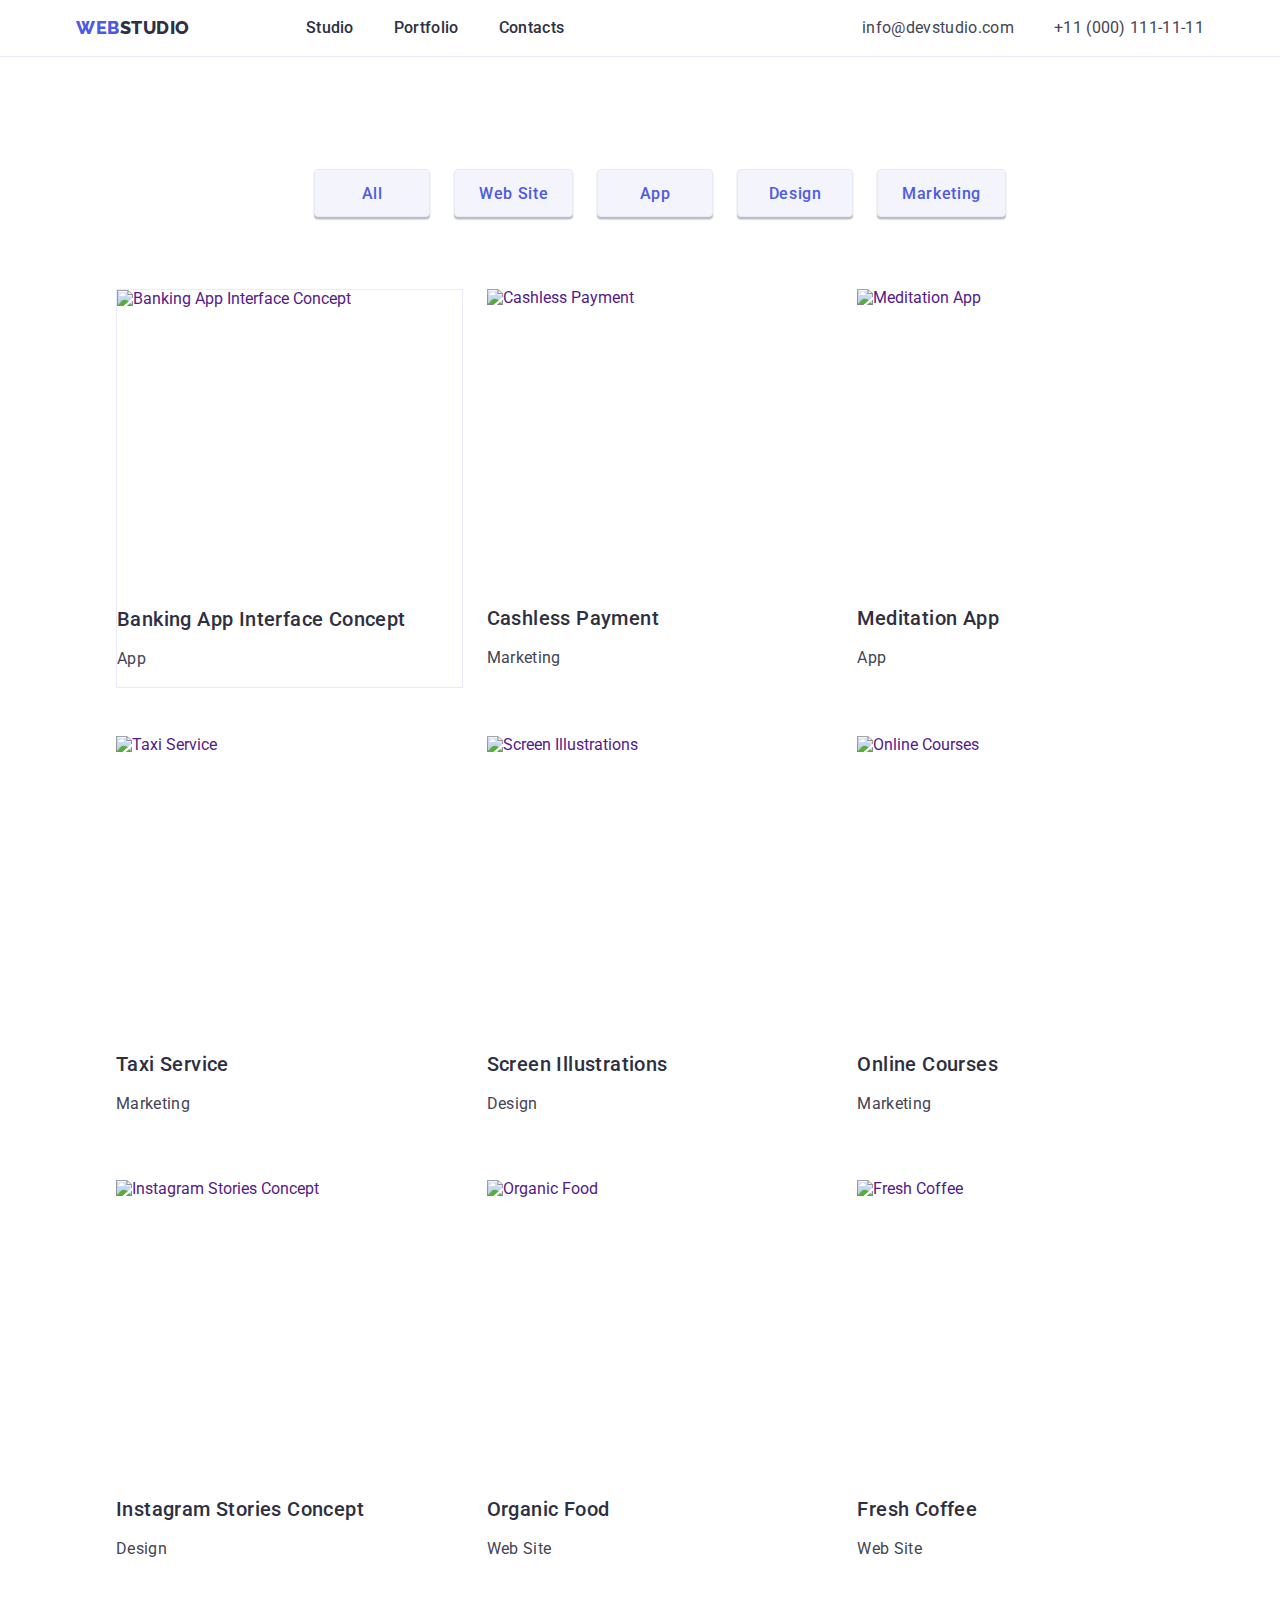
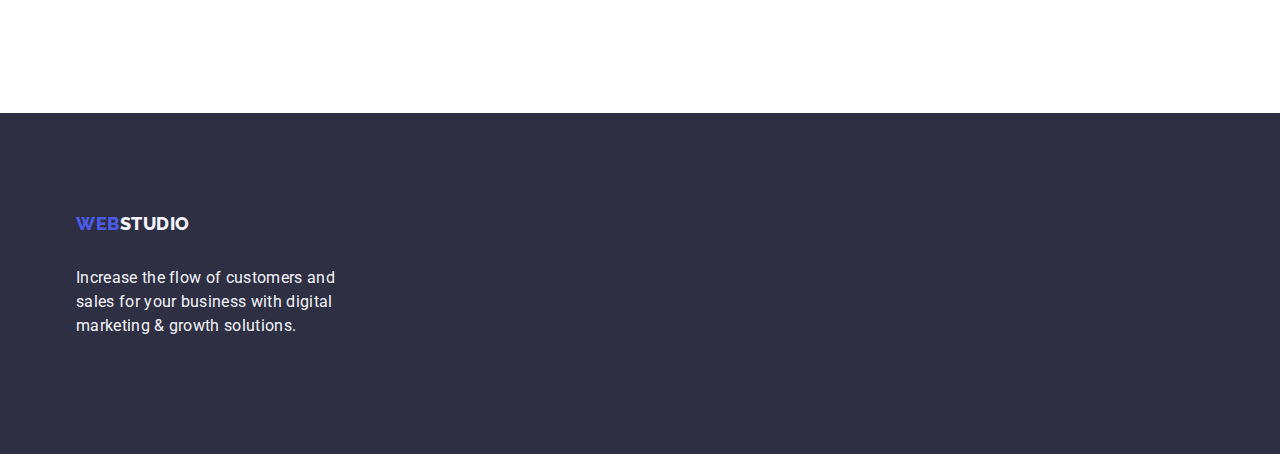
==== commit 2e89a961: "css modify" ====
--- a/portfolio.html
+++ b/portfolio.html
@@ -39,7 +39,7 @@
   <main>
     <section class="section-filter">
       <div class="container">
-        <h1 class="hidden">Portoflio</h1>
+        <h1 class="visually-hidden">Portoflio</h1>
         <ul class="card-set card-set-filter list">
           <li><button type="button" class="btn filter-btn">All</button></li>
           <li><button type="button" class="btn filter-btn">Web Site</button></li>
@@ -48,7 +48,7 @@
           <li><button type="button" class="btn filter-btn">Marketing</button></li>
         </ul>
 
-        <ul class="card-set list">
+        <ul class="card-set card-set-images list">
           <li class="li-item-services project-cards">
             <a class="link" href="">
               <img src="./images/portfolio-img-1.jpg" alt="Banking App Interface Concept" width="360" height="300" />
--- a/css/styles.css
+++ b/css/styles.css
@@ -82,6 +82,10 @@
   margin-bottom: 72px;
   justify-content: center;
 }
+.card-set-images {
+  column-gap: 24px;
+  row-gap: 48px;
+}
 .li-item {
   width: calc((100% - 72px) / 4);
 }
@@ -91,8 +95,17 @@
 .project-cards {
   border: 1px solid var(--aacent);
 }
-.hidden {
-  visibility: hidden;
+.visually-hidden {
+  position: absolute;
+  width: 1px;
+  height: 1px;
+  margin: -1px;
+  border: 0;
+  padding: 0;
+  white-space: nowrap;
+  clip-path: inset(100%);
+  clip: rect(0 0 0 0);
+  overflow: hidden;
 }
 .link {
   text-decoration: none;
@@ -136,6 +149,9 @@
   line-height: 1.07;
   letter-spacing: 0.02em;
   max-width: 496px;
+  margin-left: auto;
+  margin-right: auto;
+  margin-bottom: 48px;
 }
 .btn {
   font-size: 16px;
@@ -164,8 +180,8 @@
   background: var(--light-mode);
   padding: 12px 24px;
   margin: auto;
+  border: 1px solid var(--aacent);
   border-radius: 4px;
-  border-style: none;
   cursor: pointer;
   box-shadow: 0px 2px 2px 0px rgba(0, 0, 0, 0.12),
     0px 2px 1px 0px rgba(0, 0, 0, 0.08), 0px 3px 1px 0px rgba(0, 0, 0, 0.1);
@@ -173,6 +189,7 @@
 .filter-btn:hover,
 .filter-btn:focus,
 .filter-btn:active {
+  border: 1px solid transparent;
   color: var(--main-white);
   background-color: var(--pressed-state);
 }
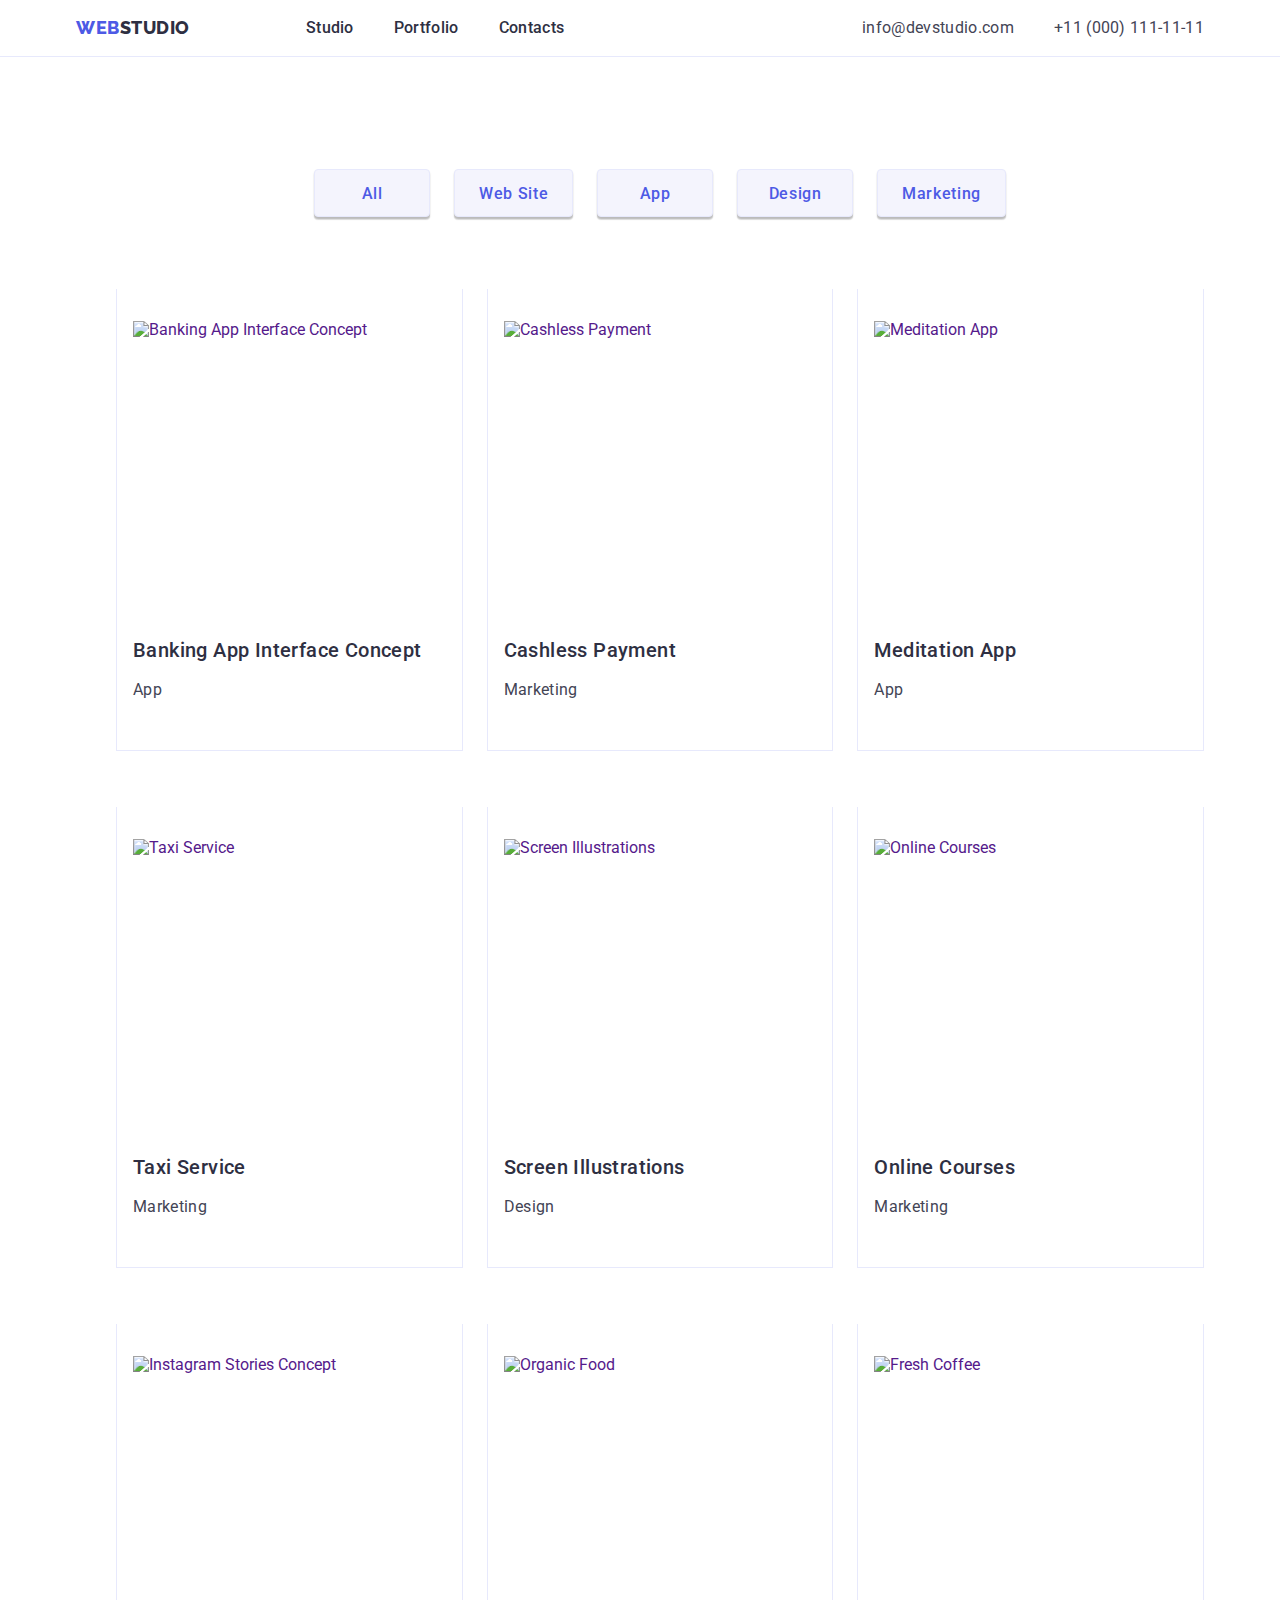
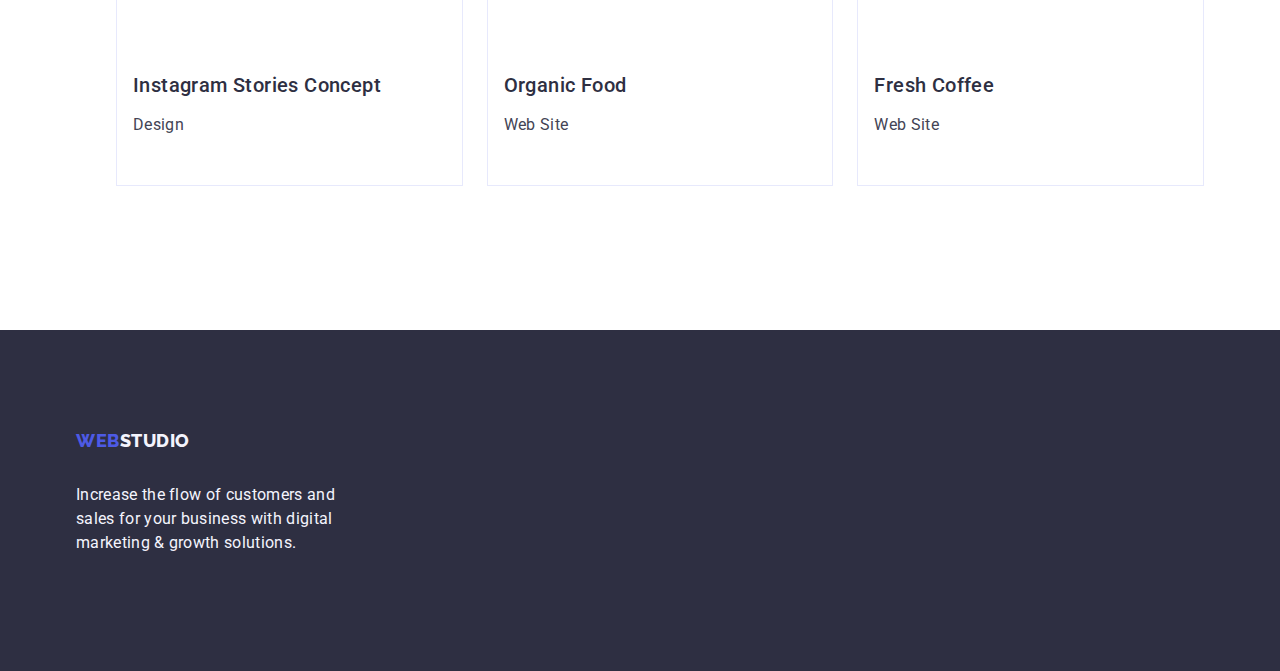
==== commit 04691022: "homework uptd" ====
--- a/portfolio.html
+++ b/portfolio.html
@@ -49,67 +49,85 @@
         </ul>
 
         <ul class="card-set card-set-images list">
-          <li class="li-item-services project-cards">
+          <li class="li-item-services">
             <a class="link" href="">
-              <img src="./images/portfolio-img-1.jpg" alt="Banking App Interface Concept" width="360" height="300" />
-              <h2 class="titles">Banking App Interface Concept</h2>
-              <p class="text portfolio-text">App</p>
+              <div class="item-content">
+                <img src="./images/portfolio-img-1.jpg" alt="Banking App Interface Concept" width="360" height="300" />
+                <h2 class="titles">Banking App Interface Concept</h2>
+                <p class="text portfolio-text">App</p>
+              </div>
             </a>
           </li>
           <li class="li-item-services">
             <a class="link" href="">
-              <img src="./images/portfolio-img-2.jpg" alt="Cashless Payment" width="360" height="300" />
-              <h2 class="titles">Cashless Payment</h2>
-              <p class="text portfolio-text">Marketing</p>
+              <div class="item-content">
+                <img src="./images/portfolio-img-2.jpg" alt="Cashless Payment" width="360" height="300" />
+                <h2 class="titles">Cashless Payment</h2>
+                <p class="text portfolio-text">Marketing</p>
+              </div>
             </a>
           </li>
           <li class="li-item-services">
             <a class="link" href="">
-              <img src="./images/portfolio-img-3.jpg" alt="Meditation App" width="360" height="300" />
-              <h2 class="titles">Meditation App</h2>
-              <p class="text portfolio-text">App</p>
+              <div class="item-content">
+                <img src="./images/portfolio-img-3.jpg" alt="Meditation App" width="360" height="300" />
+                <h2 class="titles">Meditation App</h2>
+                <p class="text portfolio-text">App</p>
+              </div>
             </a>
           </li>
           <li class="li-item-services">
             <a class="link" href="">
-              <img src="./images/portfolio-img-4.jpg" alt="Taxi Service" width="360" height="300" />
-              <h2 class="titles">Taxi Service</h2>
-              <p class="text portfolio-text">Marketing</p>
+              <div class="item-content">
+                <img src="./images/portfolio-img-4.jpg" alt="Taxi Service" width="360" height="300" />
+                <h2 class="titles">Taxi Service</h2>
+                <p class="text portfolio-text">Marketing</p>
+              </div>
             </a>
           </li>
           <li class="li-item-services">
             <a class="link" href="">
-              <img src="./images/portfolio-img-5.jpg" alt="Screen Illustrations" width="360" height="300" />
-              <h2 class="titles">Screen Illustrations</h2>
-              <p class="text portfolio-text">Design</p>
+              <div class="item-content">
+                <img src="./images/portfolio-img-5.jpg" alt="Screen Illustrations" width="360" height="300" />
+                <h2 class="titles">Screen Illustrations</h2>
+                <p class="text portfolio-text">Design</p>
+              </div>
             </a>
           </li>
           <li class="li-item-services">
             <a class="link" href="">
-              <img src="./images/portfolio-img-6.jpg" alt="Online Courses" width="360" height="300" />
-              <h2 class="titles">Online Courses</h2>
-              <p class="text portfolio-text">Marketing</p>
+              <div class="item-content">
+                <img src="./images/portfolio-img-6.jpg" alt="Online Courses" width="360" height="300" />
+                <h2 class="titles">Online Courses</h2>
+                <p class="text portfolio-text">Marketing</p>
+              </div>
             </a>
           </li>
           <li class="li-item-services">
             <a class="link" href="">
-              <img src="./images/portfolio-img-7.jpg" alt="Instagram Stories Concept " width="360" height="300" />
-              <h2 class="titles">Instagram Stories Concept</h2>
-              <p class="text portfolio-text">Design</p>
+              <div class="item-content">
+                <img src="./images/portfolio-img-7.jpg" alt="Instagram Stories Concept " width="360" height="300" />
+                <h2 class="titles">Instagram Stories Concept</h2>
+                <p class="text portfolio-text">Design</p>
+              </div>
             </a>
           </li>
           <li class="li-item-services">
             <a class="link" href="">
-              <img src="./images/portfolio-img-8.jpg" alt="Organic Food" width="360" height="300" />
-              <h2 class="titles">Organic Food</h2>
-              <p class="text portfolio-text">Web Site</p>
+              <div class="item-content">
+                <img src="./images/portfolio-img-8.jpg" alt="Organic Food" width="360" height="300" />
+                <h2 class="titles">Organic Food</h2>
+                <p class="text portfolio-text">Web Site</p>
+              </div>
             </a>
           </li>
           <li class="li-item-services">
             <a class="link" href="">
-              <img src="./images/portfolio-img-9.jpg" alt="Fresh Coffee" width="360" height="300" />
-              <h2 class="titles">Fresh Coffee</h2>
-              <p class="text portfolio-text">Web Site</p>
+              <div class="item-content">
+                <img src="./images/portfolio-img-9.jpg" alt="Fresh Coffee" width="360" height="300" />
+                <h2 class="titles">Fresh Coffee</h2>
+                <p class="text portfolio-text">Web Site</p>
+              </div>
             </a>
           </li>
         </ul>
--- a/css/styles.css
+++ b/css/styles.css
@@ -63,7 +63,6 @@
   display: inline-block;
   margin-bottom: 16px;
 }
-
 .second-part-logo {
   color: var(--dark);
 }
@@ -92,8 +91,12 @@
 .li-item-services {
   width: calc((100% - 48px) / 3);
 }
-.project-cards {
+
+.item-content {
   border: 1px solid var(--aacent);
+  border-top: none;
+  padding: 32px 16px;
+  margin-bottom: 8px;
 }
 .visually-hidden {
   position: absolute;
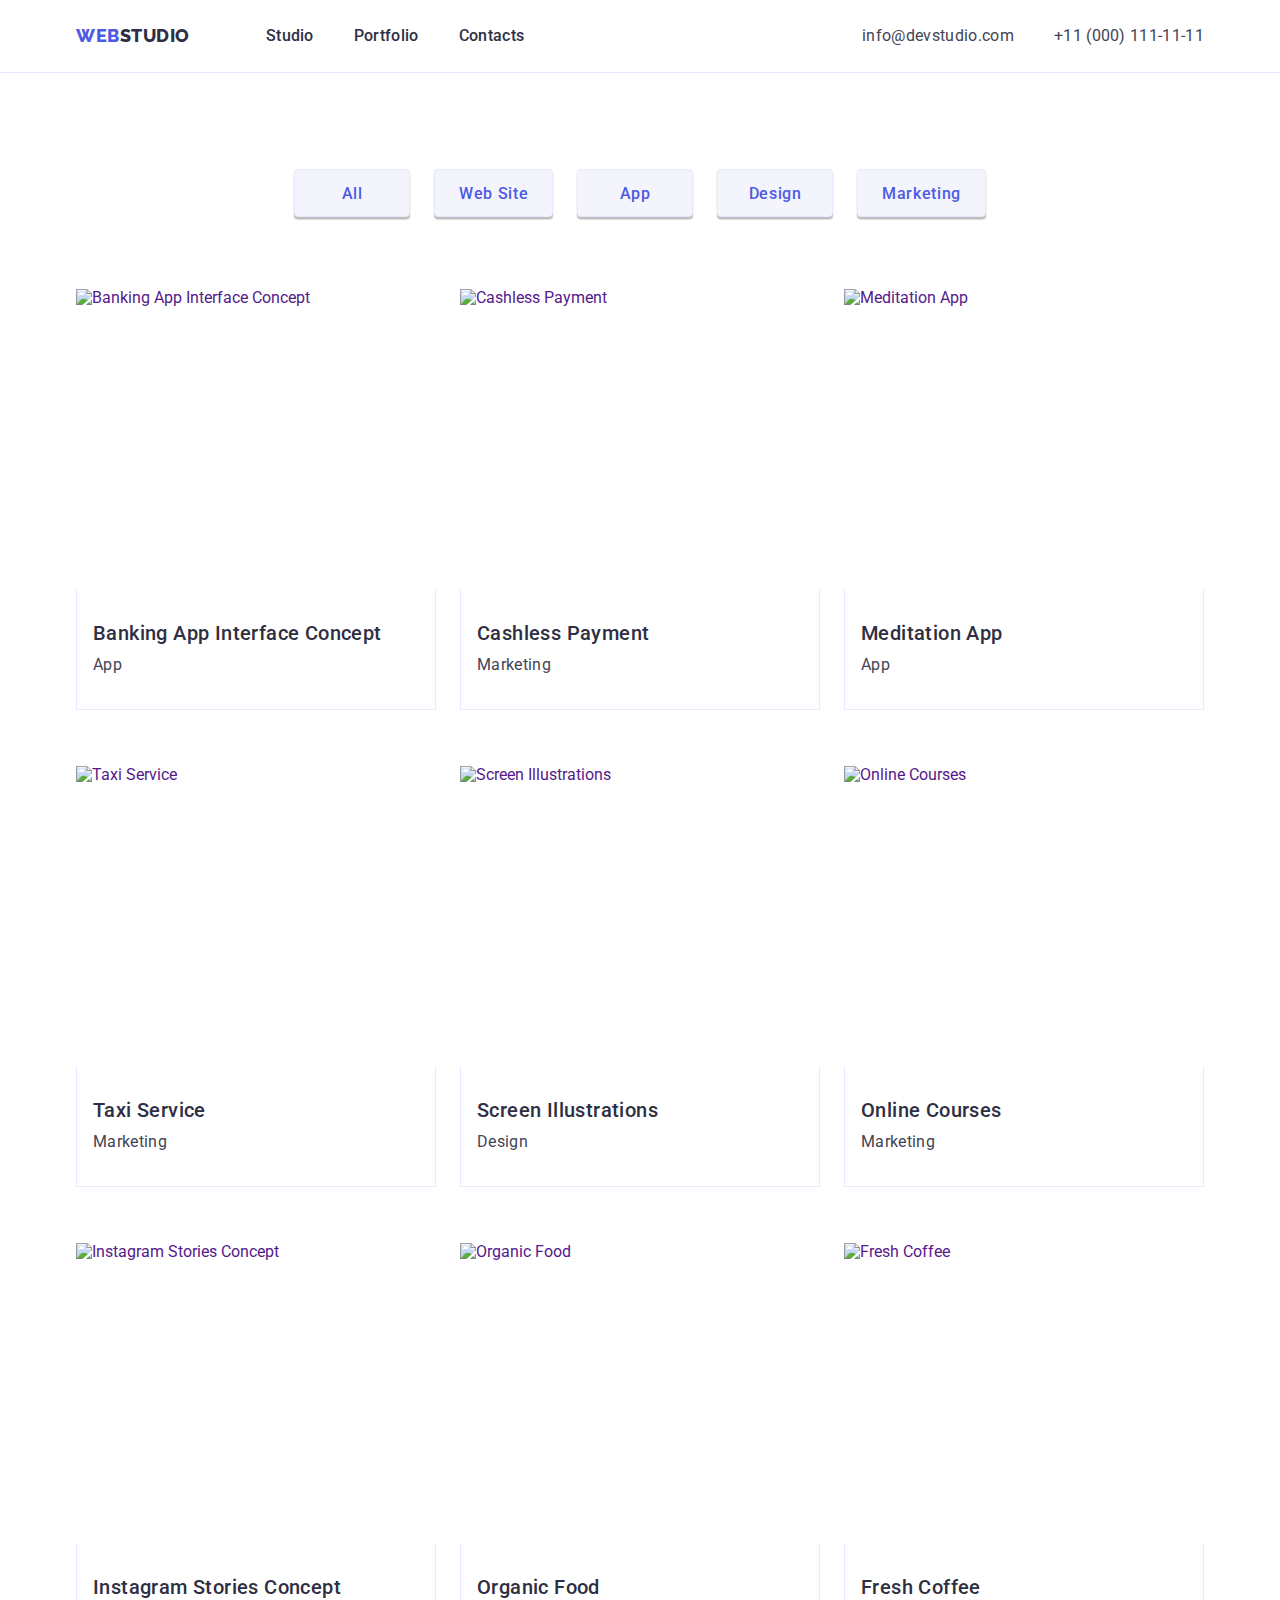
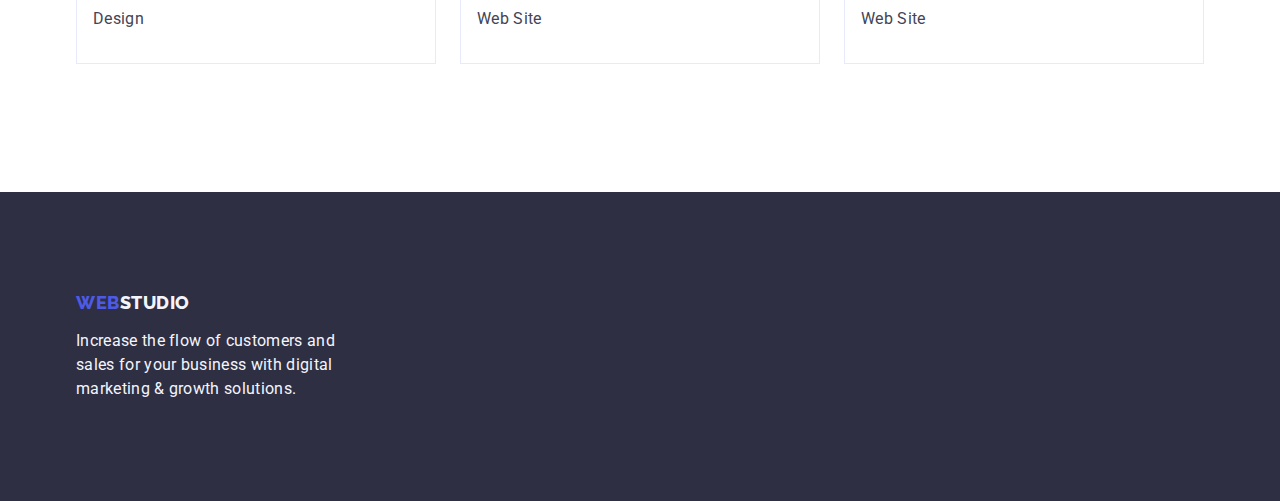
==== commit 5bffdff6: "styles update" ====
--- a/portfolio.html
+++ b/portfolio.html
@@ -36,7 +36,9 @@
       </address>
     </div>
   </header>
+
   <main>
+    <!--  Section 1 Filters  -->
     <section class="section-filter">
       <div class="container">
         <h1 class="visually-hidden">Portoflio</h1>
@@ -47,12 +49,12 @@
           <li><button type="button" class="btn filter-btn">Design</button></li>
           <li><button type="button" class="btn filter-btn">Marketing</button></li>
         </ul>
-
+        <!--  Cards  -->
         <ul class="card-set card-set-images list">
           <li class="li-item-services">
             <a class="link" href="">
+              <img src="./images/portfolio-img-1.jpg" alt="Banking App Interface Concept" width="360" height="300" />
               <div class="item-content">
-                <img src="./images/portfolio-img-1.jpg" alt="Banking App Interface Concept" width="360" height="300" />
                 <h2 class="titles">Banking App Interface Concept</h2>
                 <p class="text portfolio-text">App</p>
               </div>
@@ -60,8 +62,8 @@
           </li>
           <li class="li-item-services">
             <a class="link" href="">
+              <img src="./images/portfolio-img-2.jpg" alt="Cashless Payment" width="360" height="300" />
               <div class="item-content">
-                <img src="./images/portfolio-img-2.jpg" alt="Cashless Payment" width="360" height="300" />
                 <h2 class="titles">Cashless Payment</h2>
                 <p class="text portfolio-text">Marketing</p>
               </div>
@@ -69,8 +71,8 @@
           </li>
           <li class="li-item-services">
             <a class="link" href="">
+              <img src="./images/portfolio-img-3.jpg" alt="Meditation App" width="360" height="300" />
               <div class="item-content">
-                <img src="./images/portfolio-img-3.jpg" alt="Meditation App" width="360" height="300" />
                 <h2 class="titles">Meditation App</h2>
                 <p class="text portfolio-text">App</p>
               </div>
@@ -78,8 +80,8 @@
           </li>
           <li class="li-item-services">
             <a class="link" href="">
+              <img src="./images/portfolio-img-4.jpg" alt="Taxi Service" width="360" height="300" />
               <div class="item-content">
-                <img src="./images/portfolio-img-4.jpg" alt="Taxi Service" width="360" height="300" />
                 <h2 class="titles">Taxi Service</h2>
                 <p class="text portfolio-text">Marketing</p>
               </div>
@@ -87,8 +89,8 @@
           </li>
           <li class="li-item-services">
             <a class="link" href="">
+              <img src="./images/portfolio-img-5.jpg" alt="Screen Illustrations" width="360" height="300" />
               <div class="item-content">
-                <img src="./images/portfolio-img-5.jpg" alt="Screen Illustrations" width="360" height="300" />
                 <h2 class="titles">Screen Illustrations</h2>
                 <p class="text portfolio-text">Design</p>
               </div>
@@ -96,8 +98,8 @@
           </li>
           <li class="li-item-services">
             <a class="link" href="">
+              <img src="./images/portfolio-img-6.jpg" alt="Online Courses" width="360" height="300" />
               <div class="item-content">
-                <img src="./images/portfolio-img-6.jpg" alt="Online Courses" width="360" height="300" />
                 <h2 class="titles">Online Courses</h2>
                 <p class="text portfolio-text">Marketing</p>
               </div>
@@ -105,8 +107,8 @@
           </li>
           <li class="li-item-services">
             <a class="link" href="">
+              <img src="./images/portfolio-img-7.jpg" alt="Instagram Stories Concept " width="360" height="300" />
               <div class="item-content">
-                <img src="./images/portfolio-img-7.jpg" alt="Instagram Stories Concept " width="360" height="300" />
                 <h2 class="titles">Instagram Stories Concept</h2>
                 <p class="text portfolio-text">Design</p>
               </div>
@@ -114,8 +116,8 @@
           </li>
           <li class="li-item-services">
             <a class="link" href="">
+              <img src="./images/portfolio-img-8.jpg" alt="Organic Food" width="360" height="300" />
               <div class="item-content">
-                <img src="./images/portfolio-img-8.jpg" alt="Organic Food" width="360" height="300" />
                 <h2 class="titles">Organic Food</h2>
                 <p class="text portfolio-text">Web Site</p>
               </div>
@@ -123,8 +125,8 @@
           </li>
           <li class="li-item-services">
             <a class="link" href="">
+              <img src="./images/portfolio-img-9.jpg" alt="Fresh Coffee" width="360" height="300" />
               <div class="item-content">
-                <img src="./images/portfolio-img-9.jpg" alt="Fresh Coffee" width="360" height="300" />
                 <h2 class="titles">Fresh Coffee</h2>
                 <p class="text portfolio-text">Web Site</p>
               </div>
--- a/css/styles.css
+++ b/css/styles.css
@@ -1,3 +1,4 @@
+/* main */
 :root {
   --primary-brand: #4d5ae5;
   --pressed-state: #404bbf;
@@ -7,11 +8,15 @@
   --light-mode: #f4f4fd;
   --aacent: #e7e9fc;
 }
+* {
+  margin: 0;
+  padding: 0;
+}
 body {
+  background-color: var(--main-white);
+  margin: 0;
   font-family: "Roboto", sans-serif;
   color: var(--text-color);
-  background-color: var(--main-white);
-  margin: 0;
 }
 img {
   display: block;
@@ -49,15 +54,15 @@
   gap: 40px;
 }
 .logo {
-  color: var(--primary-brand);
-  font-family: "Raleway", sans-serif;
-  font-size: 18px;
-  font-weight: 800;
+  margin-right: 76px;
   line-height: 1.17;
   letter-spacing: 0.03em;
   text-transform: uppercase;
   text-decoration: none;
-  margin-right: 76px;
+  font-family: "Raleway", sans-serif;
+  color: var(--primary-brand);
+  font-size: 18px;
+  font-weight: 800;
 }
 .logo-footer {
   display: inline-block;
@@ -91,12 +96,11 @@
 .li-item-services {
   width: calc((100% - 48px) / 3);
 }
-
 .item-content {
+  margin-bottom: 8px;
+  padding: 32px 16px;
   border: 1px solid var(--aacent);
   border-top: none;
-  padding: 32px 16px;
-  margin-bottom: 8px;
 }
 .visually-hidden {
   position: absolute;
@@ -114,6 +118,8 @@
   text-decoration: none;
 }
 .items {
+  display: inline-block;
+  padding: 24px 0;
   font-size: 16px;
   line-height: 1.5;
   letter-spacing: 0.02em;
@@ -121,7 +127,6 @@
 .menu-item {
   color: var(--dark);
   font-weight: 500;
-  padding: 24px 0;
 }
 .menu-item:hover,
 .menu-item:focus,
@@ -145,16 +150,16 @@
   padding: 188px 0;
 }
 .hero-title {
-  color: var(--main-white);
-  text-align: center;
+  margin-left: auto;
+  margin-right: auto;
+  margin-bottom: 48px;
+  max-width: 496px;
   font-size: 56px;
   font-weight: 700;
   line-height: 1.07;
   letter-spacing: 0.02em;
-  max-width: 496px;
-  margin-left: auto;
-  margin-right: auto;
-  margin-bottom: 48px;
+  color: var(--main-white);
+  text-align: center;
 }
 .btn {
   font-size: 16px;
@@ -164,28 +169,28 @@
   cursor: pointer;
 }
 .hero-btn {
+  display: block;
   min-width: 169px;
   height: 56px;
-  display: block;
+  margin: auto;
+  padding: 16px 32px;
   border: none;
   cursor: pointer;
+  border-radius: 4px;
   background: var(--primary-brand);
   color: var(--main-white);
-  padding: 16px 32px;
-  margin: auto;
-  border-radius: 4px;
   box-shadow: 0px 4px 4px 0px rgba(0, 0, 0, 0.15);
 }
 .filter-btn {
   min-width: 116px;
   height: 48px;
-  color: var(--primary-brand);
-  background: var(--light-mode);
+  margin: auto;
   padding: 12px 24px;
-  margin: auto;
   border: 1px solid var(--aacent);
   border-radius: 4px;
   cursor: pointer;
+  background: var(--light-mode);
+  color: var(--primary-brand);
   box-shadow: 0px 2px 2px 0px rgba(0, 0, 0, 0.12),
     0px 2px 1px 0px rgba(0, 0, 0, 0.08), 0px 3px 1px 0px rgba(0, 0, 0, 0.1);
 }
@@ -212,26 +217,26 @@
     0px 1px 6px 0px rgba(46, 47, 66, 0.08);
 }
 .main-header {
-  color: var(--dark);
+  margin-bottom: 72px;
   text-align: center;
   font-size: 36px;
   font-weight: 700;
   line-height: 1.11;
   letter-spacing: 0.02em;
   text-transform: capitalize;
-  margin-bottom: 72px;
+  color: var(--dark);
 }
 .titles {
+  margin-bottom: 8px;
   font-size: 20px;
   font-weight: 500;
   line-height: 1.2;
   letter-spacing: 0.02em;
   color: var(--dark);
-  margin-bottom: 8px;
 }
 .worker {
-  text-align: center;
   padding: 32px 0px;
+  text-align: center;
 }
 .text {
   line-height: 1.5;
@@ -246,8 +251,8 @@
   color: var(--text-color);
 }
 .footer {
+  padding: 100px 0;
   background-color: var(--dark);
-  padding: 100px 0;
 }
 .footer-text {
   color: var(--light-mode);
